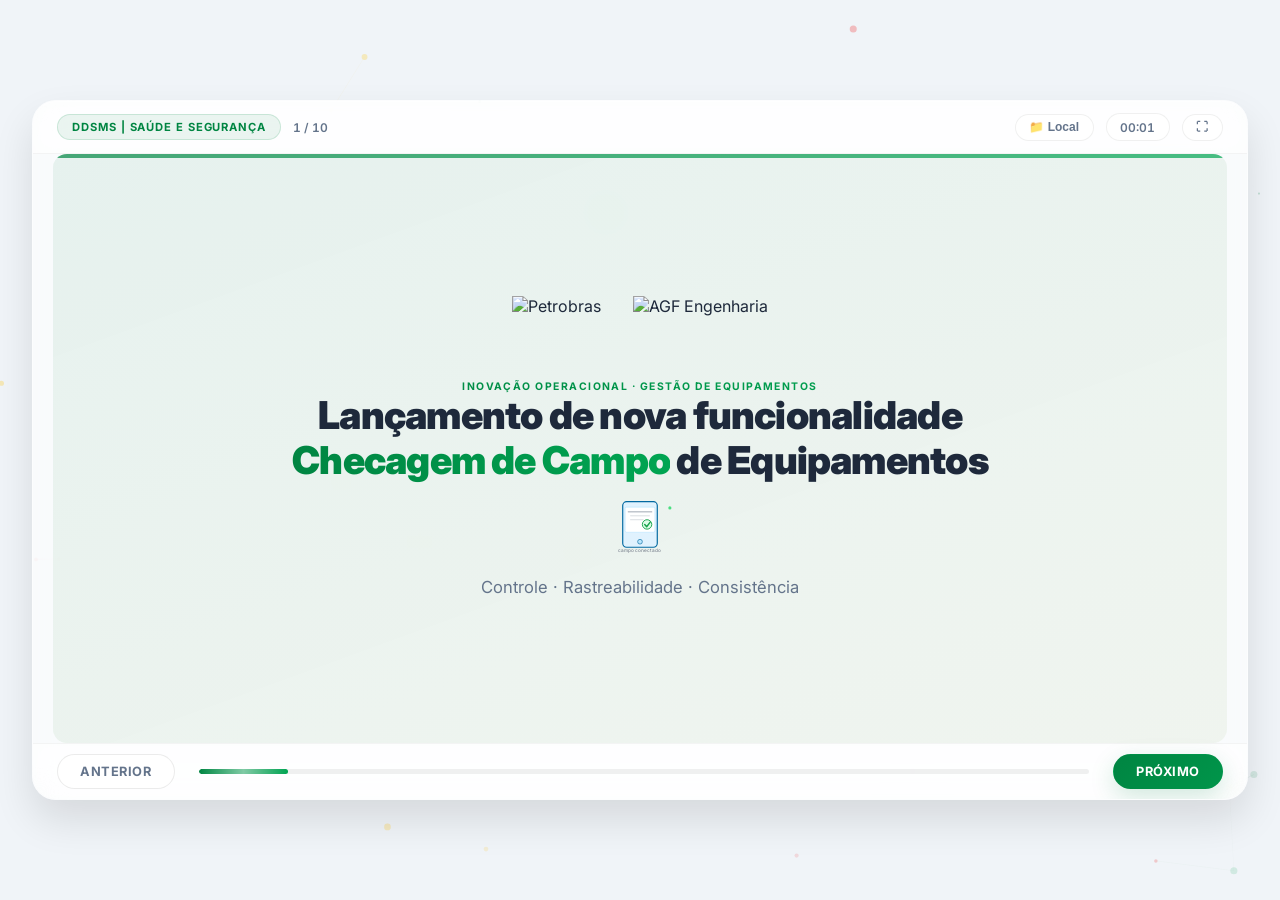
==== new.html @ bec5b4cb "Refactor code structure for improved readability and maintainability" ====
<!DOCTYPE html>
<html lang="pt-BR">
<head>
    <meta charset="UTF-8">
    <meta name="viewport" content="width=device-width, initial-scale=1.0">
    <title>Checagem de Campo de Equipamentos | DDSMS</title>
    <meta name="description" content="DDSMS sobre fadiga ocupacional: reconheça os sinais, compreenda os impactos e saiba como prevenir.">
    <meta name="author" content="Petrobras | AGF Engenharia">
    <link rel="preconnect" href="https://fonts.googleapis.com">
    <link rel="preconnect" href="https://fonts.gstatic.com" crossorigin>
    <link href="https://fonts.googleapis.com/css2?family=Inter:wght@400;500;600;700;900&display=swap" rel="stylesheet">
    <link rel="stylesheet" href="style.css">
    <script src="https://cdn.tailwindcss.com"></script>
    <!-- SVG animation classes now in style.css (.svga-*, .slide-illust, .illust-svg) -->
</head>
<body>
    <div id="loading-screen">
        <div class="loader-spinner"></div>
        <div class="loader-text">Carregando apresentação...</div>
    </div>
    <canvas id="particles-canvas"></canvas>
    <main id="presentationCard">
        <div class="presentation-header">
            <div class="header-left">
                <div class="brand-pill">DDSMS | Saúde e Segurança</div>
                <div id="slideIndicator" class="slide-indicator" aria-live="polite">1 / 10</div>
            </div>
            <div class="header-right">
                <button id="presentationsBtn" class="hud-chip" title="Apresentações">
                    &#128193; <span id="current-ppt-name" style="max-width:140px;overflow:hidden;text-overflow:ellipsis;white-space:nowrap;">Local</span>
                </button>
                <div id="timer" class="hud-chip" aria-label="Timer">00:00</div>
                <button id="fullscreenBtn" class="hud-chip" aria-label="Tela cheia">
                    <span id="fs-enter-icon">&#x26F6;</span>
                    <span id="fs-exit-icon" class="hidden">&#x1F5D7;</span>
                </button>
            </div>
        </div>

        <div class="slides-container">

<!-- ══════════════════════════════════════════
     SLIDE 1 — CAPA
     ══════════════════════════════════════════ -->
<!-- SLIDE_BLOCK_START -->
<section id="slide-1" class="slide active gradient-bg text-center">
    <div class="slide-content">
        <div class="logos-container animated-item">
            <img src="https://upload.wikimedia.org/wikipedia/commons/5/51/Logo_petrobras.gif" alt="Petrobras">
            <img src="https://www.agfengenharia.com.br/wp-content/uploads/2018/09/group-20668-211507.png" alt="AGF Engenharia">
        </div>
        <div class="animated-item delay-1 section-kicker mb-4">Inova&ccedil;&atilde;o Operacional &middot; Gest&atilde;o de Equipamentos</div>
        <h1 class="animated-item delay-2 section-title">
            <span class="title-line">Lan&ccedil;amento de nova funcionalidade</span>
            <span class="title-line"><span class="title-accent">Checagem de Campo</span> de Equipamentos</span>
        </h1>
        <div class="slide-illust">
            <svg viewBox="0 0 140 70" class="illust-svg" aria-hidden="true">
                <rect class="eqa-float" x="48" y="4" width="44" height="58" rx="5" fill="#e0f2fe" stroke="#0369a1" stroke-width="1.5"/>
                <rect x="51" y="11" width="38" height="32" rx="2" fill="#fff" stroke="#bae6fd" stroke-width=".8"/>
                <line x1="55" y1="17" x2="85" y2="17" stroke="#9ca3af" stroke-width="1.2" stroke-linecap="round"/>
                <line x1="58" y1="22" x2="82" y2="22" stroke="#d1d5db" stroke-width="1" stroke-linecap="round"/>
                <line x1="58" y1="27" x2="74" y2="27" stroke="#d1d5db" stroke-width="1" stroke-linecap="round"/>
                <circle class="eqa-pulse" cx="79" cy="33" r="6" fill="#dcfce7" stroke="#16a34a" stroke-width="1.2"/>
                <polyline class="eqa-check" points="76,33 78.5,36 83,30" fill="none" stroke="#16a34a" stroke-width="1.8" stroke-linecap="round" stroke-linejoin="round"/>
                <circle cx="70" cy="55" r="3" fill="#bae6fd" stroke="#0369a1" stroke-width=".8"/>
                <circle class="svga-blink" cx="108" cy="12" r="2" fill="#4ade80"/>
                <text x="70" y="68" font-size="6" fill="#6b7280" text-anchor="middle">campo conectado</text>
            </svg>
        </div>
        <p class="animated-item delay-3 mt-4 section-lead">Controle &middot; Rastreabilidade &middot; Consist&ecirc;ncia</p>
    </div>
</section>

<section id="slide-2" class="slide subtle-bg">
    <div class="m-auto w-full max-w-4xl">
        <div class="animated-item section-kicker mb-2">Contexto</div>
        <h2 class="animated-item section-title text-gray-800 mb-6">Por que precisamos desta solu&ccedil;&atilde;o?</h2>
        <div class="grid md:grid-cols-2 gap-5">
            <div class="animated-item delay-1 card card--warning hover-lift flex gap-3 items-start">
                <div class="icon-pill icon-pill--yellow flex-shrink-0">
                    <svg class="icon-img sm" viewBox="0 0 24 24" fill="none" stroke="#92400e" stroke-width="2">
                        <path d="M9 12h6M9 16h6M7 4h10a2 2 0 0 1 2 2v14a2 2 0 0 1-2 2H7a2 2 0 0 1-2-2V6a2 2 0 0 1 2-2z"/>
                    </svg>
                </div>
                <div>
                    <div class="card-title">Registros inconsistentes</div>
                    <p class="text-sm text-gray-600">Checklists em papel com preenchimento vari&aacute;vel entre equipes</p>
                </div>
            </div>
            <div class="animated-item delay-1 card card--warning hover-lift flex gap-3 items-start">
                <div class="icon-pill icon-pill--orange flex-shrink-0">
                    <svg class="icon-img sm" viewBox="0 0 24 24" fill="none" stroke="#c2410c" stroke-width="2">
                        <path d="M12 22s8-4 8-10V5l-8-3-8 3v7c0 6 8 10 8 10z"/>
                    </svg>
                </div>
                <div>
                    <div class="card-title">Aus&ecirc;ncia de evid&ecirc;ncias</div>
                    <p class="text-sm text-gray-600">Sem registro fotogr&aacute;fico ou anexos validando as checagens realizadas</p>
                </div>
            </div>
            <div class="animated-item delay-2 card card--warning hover-lift flex gap-3 items-start">
                <div class="icon-pill icon-pill--purple flex-shrink-0">
                    <svg class="icon-img sm" viewBox="0 0 24 24" fill="none" stroke="#6d28d9" stroke-width="2">
                        <rect x="3" y="4" width="18" height="18" rx="2"/>
                        <path d="M16 2v4M8 2v4M3 10h18M8 14h.01M12 14h.01M16 14h.01"/>
                    </svg>
                </div>
                <div>
                    <div class="card-title">Dif&iacute;cil acompanhamento</div>
                    <p class="text-sm text-gray-600">Sem visibilidade em tempo real do status das checagens por equipe</p>
                </div>
            </div>
            <div class="animated-item delay-2 card card--warning hover-lift flex gap-3 items-start">
                <div class="icon-pill icon-pill--blue flex-shrink-0">
                    <svg class="icon-img sm" viewBox="0 0 24 24" fill="none" stroke="#1d4ed8" stroke-width="2">
                        <path d="M21 21l-6-6m2-5a7 7 0 1 1-14 0 7 7 0 0 1 14 0z"/>
                    </svg>
                </div>
                <div>
                    <div class="card-title">Rastreabilidade limitada</div>
                    <p class="text-sm text-gray-600">Dificuldade de auditoria e consulta hist&oacute;rica dos registros de campo</p>
                </div>
            </div>
        </div>
        <div class="animated-item delay-3 mt-5 card card--soft text-center">
            <p class="text-base font-semibold text-gray-700">A solu&ccedil;&atilde;o de Checagem de Campo resolve cada um desses pontos de forma integrada.</p>
        </div>
    </div>
</section>

<section id="slide-3" class="slide subtle-bg text-center">
    <div class="m-auto w-full max-w-4xl">
        <div class="animated-item section-kicker mb-2">Objetivo</div>
        <h2 class="animated-item section-title text-gray-800 mb-8">Os tr&ecirc;s pilares da solu&ccedil;&atilde;o</h2>
        <div class="grid md:grid-cols-3 gap-6">
            <div class="animated-item eqa-fadeup delay-1 card hover-lift" style="border-top:3px solid #008542;text-align:center;">
                <div style="width:54px;height:54px;background:#dcfce7;border-radius:14px;display:flex;align-items:center;justify-content:center;margin:0 auto 1rem;">
                    <svg viewBox="0 0 24 24" width="26" height="26" fill="none" stroke="#16a34a" stroke-width="2">
                        <path d="M9 12l2 2 4-4M7 4h10a2 2 0 0 1 2 2v14a2 2 0 0 1-2 2H7a2 2 0 0 1-2-2V6a2 2 0 0 1 2-2z"/>
                    </svg>
                </div>
                <div class="text-2xl font-black text-emerald-700 mb-1">Padronizar</div>
                <p class="text-sm text-gray-600">Formul&aacute;rios &uacute;nicos aplicados a todas as equipes de campo</p>
            </div>
            <div class="animated-item eqa-fadeup2 delay-2 card hover-lift" style="border-top:3px solid #0369a1;text-align:center;">
                <div style="width:54px;height:54px;background:#e0f2fe;border-radius:14px;display:flex;align-items:center;justify-content:center;margin:0 auto 1rem;">
                    <svg viewBox="0 0 24 24" width="26" height="26" fill="none" stroke="#0369a1" stroke-width="2">
                        <path d="M15 2H6a2 2 0 0 0-2 2v16a2 2 0 0 0 2 2h12a2 2 0 0 0 2-2V7zM14 2v5h5M12 12v4M10 14h4"/>
                    </svg>
                </div>
                <div class="text-2xl font-black text-blue-700 mb-1">Registrar</div>
                <p class="text-sm text-gray-600">Dados, fotos e evid&ecirc;ncias centralizados e audit&aacute;veis</p>
            </div>
            <div class="animated-item eqa-fadeup3 delay-3 card hover-lift" style="border-top:3px solid #7c3aed;text-align:center;">
                <div style="width:54px;height:54px;background:#ede9fe;border-radius:14px;display:flex;align-items:center;justify-content:center;margin:0 auto 1rem;">
                    <svg viewBox="0 0 24 24" width="26" height="26" fill="none" stroke="#7c3aed" stroke-width="2">
                        <path d="M3 3v18h18M7 16l4-4 4 4 4-5"/>
                    </svg>
                </div>
                <div class="text-2xl font-black text-purple-700 mb-1">Acompanhar</div>
                <p class="text-sm text-gray-600">Monitoramento em tempo real do progresso e status das inspe&ccedil;&otilde;es</p>
            </div>
        </div>
    </div>
</section>

<section id="slide-4" class="slide subtle-bg">
    <div class="m-auto w-full max-w-5xl">
        <div class="animated-item section-kicker mb-2">Benef&iacute;cios</div>
        <h2 class="animated-item section-title text-gray-800 mb-6">O que a solu&ccedil;&atilde;o entrega</h2>
        <div class="grid grid-cols-2 md:grid-cols-3 gap-4">
            <div class="animated-item eqa-fadeup delay-1 card card--success hover-lift text-center">
                <div class="icon-pill icon-pill--emerald mx-auto mb-2">
                    <svg class="icon-img sm" viewBox="0 0 24 24" fill="none" stroke="#065f46" stroke-width="2"><path d="M13 2L3 14h9l-1 8 10-12h-9l1-8z"/></svg>
                </div>
                <div class="card-title">Agilidade</div>
                <p class="text-xs text-gray-600">Preenchimento r&aacute;pido e intuitivo diretamente no PDA em campo</p>
            </div>
            <div class="animated-item eqa-fadeup2 delay-1 card card--success hover-lift text-center">
                <div class="icon-pill icon-pill--blue mx-auto mb-2">
                    <svg class="icon-img sm" viewBox="0 0 24 24" fill="none" stroke="#1e40af" stroke-width="2"><path d="M10 13a5 5 0 0 0 7.54.54l3-3a5 5 0 0 0-7.07-7.07l-1.72 1.71M14 11a5 5 0 0 0-7.54-.54l-3 3a5 5 0 0 0 7.07 7.07l1.71-1.71"/></svg>
                </div>
                <div class="card-title">Rastreabilidade</div>
                <p class="text-xs text-gray-600">Hist&oacute;rico completo e consulta&aacute;vel de cada checagem realizada</p>
            </div>
            <div class="animated-item eqa-fadeup3 delay-2 card card--success hover-lift text-center">
                <div class="icon-pill icon-pill--teal mx-auto mb-2">
                    <svg class="icon-img sm" viewBox="0 0 24 24" fill="none" stroke="#0f766e" stroke-width="2"><path d="M12 22s8-4 8-10V5l-8-3-8 3v7c0 6 8 10 8 10z"/><polyline points="9 12 11 14 15 10"/></svg>
                </div>
                <div class="card-title">Confiabilidade</div>
                <p class="text-xs text-gray-600">Dados validados e &iacute;ntegros, sem margem para registros informais</p>
            </div>
            <div class="animated-item eqa-fadeup4 delay-2 card card--success hover-lift text-center">
                <div class="icon-pill icon-pill--purple mx-auto mb-2">
                    <svg class="icon-img sm" viewBox="0 0 24 24" fill="none" stroke="#6d28d9" stroke-width="2"><ellipse cx="12" cy="5" rx="9" ry="3"/><path d="M21 12c0 1.66-4 3-9 3s-9-1.34-9-3M3 5v14c0 1.66 4 3 9 3s9-1.34 9-3V5"/></svg>
                </div>
                <div class="card-title">Centraliza&ccedil;&atilde;o</div>
                <p class="text-xs text-gray-600">Todos os dados em uma plataforma &uacute;nica, acess&iacute;vel a qualquer momento</p>
            </div>
            <div class="animated-item eqa-fadeup5 delay-3 card card--success hover-lift text-center">
                <div class="icon-pill icon-pill--yellow mx-auto mb-2">
                    <svg class="icon-img sm" viewBox="0 0 24 24" fill="none" stroke="#92400e" stroke-width="2"><path d="M9 11l3 3L22 4M21 12v7a2 2 0 0 1-2 2H5a2 2 0 0 1-2-2V5a2 2 0 0 1 2-2h11"/></svg>
                </div>
                <div class="card-title">Apoio &agrave; auditoria</div>
                <p class="text-xs text-gray-600">Evid&ecirc;ncias fotogr&aacute;ficas e registros prontos para qualquer auditoria</p>
            </div>
            <div class="animated-item eqa-fadeup6 delay-3 card card--success hover-lift text-center">
                <div class="icon-pill icon-pill--orange mx-auto mb-2">
                    <svg class="icon-img sm" viewBox="0 0 24 24" fill="none" stroke="#c2410c" stroke-width="2"><path d="M3 3v18h18M7 14l4-4 4 4 4-8"/></svg>
                </div>
                <div class="card-title">Acompanhamento</div>
                <p class="text-xs text-gray-600">Visibilidade operacional em tempo real sobre o status das equipes</p>
            </div>
        </div>
    </div>
</section>

<section id="slide-5" class="slide subtle-bg">
    <div class="m-auto w-full max-w-4xl">
        <div class="animated-item section-kicker mb-2">Capacidades</div>
        <h2 class="animated-item section-title text-gray-800 mb-7">O que a solu&ccedil;&atilde;o oferece</h2>
        <div class="space-y-3">
            <div class="animated-item eqa-slide-r delay-1 card card--soft flex items-center gap-4 p-4">
                <div class="icon-pill icon-pill--blue flex-shrink-0">
                    <svg class="icon-img sm" viewBox="0 0 24 24" fill="none" stroke="#1e40af" stroke-width="2"><rect x="5" y="2" width="14" height="20" rx="2"/><path d="M12 18h.01M9 7h6M9 11h4"/></svg>
                </div>
                <div><div class="card-title">Checagem via PDA</div><p class="text-sm text-gray-600">Formul&aacute;rios digitais acessados diretamente no dispositivo de campo, sem papel</p></div>
                <div class="ml-auto"><span class="eqa-glow" style="display:inline-block;padding:.25rem .75rem;background:#dcfce7;color:#065f46;border-radius:999px;font-size:.7rem;font-weight:700;">DIGITAL</span></div>
            </div>
            <div class="animated-item eqa-slide-r2 delay-2 card card--soft flex items-center gap-4 p-4">
                <div class="icon-pill icon-pill--emerald flex-shrink-0">
                    <svg class="icon-img sm" viewBox="0 0 24 24" fill="none" stroke="#065f46" stroke-width="2"><rect x="3" y="3" width="18" height="18" rx="2"/><path d="M9 12l2 2 4-4"/></svg>
                </div>
                <div><div class="card-title">Preenchimento em campo</div><p class="text-sm text-gray-600">Checklists estruturados e padronizados para cada tipo de equipamento</p></div>
                <div class="ml-auto"><span style="display:inline-block;padding:.25rem .75rem;background:#e0f2fe;color:#0369a1;border-radius:999px;font-size:.7rem;font-weight:700;">PADRAO</span></div>
            </div>
            <div class="animated-item eqa-slide-r3 delay-2 card card--soft flex items-center gap-4 p-4">
                <div class="icon-pill icon-pill--yellow flex-shrink-0">
                    <svg class="icon-img sm" viewBox="0 0 24 24" fill="none" stroke="#92400e" stroke-width="2"><path d="M23 19a2 2 0 0 1-2 2H3a2 2 0 0 1-2-2V8a2 2 0 0 1 2-2h4l2-3h6l2 3h4a2 2 0 0 1 2 2z"/><circle cx="12" cy="13" r="4"/></svg>
                </div>
                <div><div class="card-title">Registro fotogr&aacute;fico</div><p class="text-sm text-gray-600">Captura de fotos como evid&ecirc;ncia direta no momento da inspe&ccedil;&atilde;o</p></div>
                <div class="ml-auto"><span style="display:inline-block;padding:.25rem .75rem;background:#fef3c7;color:#92400e;border-radius:999px;font-size:.7rem;font-weight:700;">EVIDENCIA</span></div>
            </div>
            <div class="animated-item eqa-slide-r4 delay-3 card card--soft flex items-center gap-4 p-4">
                <div class="icon-pill icon-pill--purple flex-shrink-0">
                    <svg class="icon-img sm" viewBox="0 0 24 24" fill="none" stroke="#6d28d9" stroke-width="2"><path d="M14 2H6a2 2 0 0 0-2 2v16a2 2 0 0 0 2 2h12a2 2 0 0 0 2-2V8zM14 2v6h6M12 12v4M10 14h4"/></svg>
                </div>
                <div><div class="card-title">Anexos e documentos</div><p class="text-sm text-gray-600">Possibilidade de vincular arquivos, laudos e documentos ao registro</p></div>
                <div class="ml-auto"><span style="display:inline-block;padding:.25rem .75rem;background:#ede9fe;color:#6d28d9;border-radius:999px;font-size:.7rem;font-weight:700;">ANEXO</span></div>
            </div>
            <div class="animated-item eqa-slide-r5 delay-3 card card--soft flex items-center gap-4 p-4">
                <div class="icon-pill icon-pill--teal flex-shrink-0">
                    <svg class="icon-img sm" viewBox="0 0 24 24" fill="none" stroke="#0f766e" stroke-width="2"><path d="M21 21l-6-6m2-5a7 7 0 1 1-14 0 7 7 0 0 1 14 0z"/></svg>
                </div>
                <div><div class="card-title">Consulta posterior</div><p class="text-sm text-gray-600">Acesso ao hist&oacute;rico completo de checagens a qualquer momento, por qualquer respons&aacute;vel</p></div>
                <div class="ml-auto"><span style="display:inline-block;padding:.25rem .75rem;background:#ccfbf1;color:#0f766e;border-radius:999px;font-size:.7rem;font-weight:700;">HISTORICO</span></div>
            </div>
        </div>
    </div>
</section>

<section id="slide-6" class="slide text-center">
    <div class="m-auto w-full max-w-5xl">
        <div class="animated-item section-kicker mb-2">Como funciona</div>
        <h2 class="animated-item section-title text-gray-800 mb-6">Fluxo operacional da checagem</h2>
        <div class="animated-item delay-1 grid grid-cols-6 gap-2 items-start" style="position:relative;">
            <div style="position:absolute;top:26px;left:10%;width:80%;height:2px;background:linear-gradient(90deg,#008542,#00A552,#0369a1,#7c3aed,#0f766e,#065f46);border-radius:2px;z-index:0;"></div>
            <div class="eqa-fadeup delay-1 flex flex-col items-center" style="z-index:1;">
                <div style="width:52px;height:52px;background:#dcfce7;border:2px solid #008542;border-radius:50%;display:flex;align-items:center;justify-content:center;margin-bottom:.5rem;">
                    <svg viewBox="0 0 24 24" width="22" height="22" fill="none" stroke="#008542" stroke-width="2"><rect x="5" y="2" width="14" height="20" rx="2"/><path d="M12 18h.01"/></svg>
                </div>
                <div class="text-xs font-bold text-gray-700">Acessar</div>
                <div class="text-xs text-gray-500 mt-1">PDA / sistema</div>
            </div>
            <div class="eqa-fadeup2 delay-1 flex flex-col items-center" style="z-index:1;">
                <div style="width:52px;height:52px;background:#e0f2fe;border:2px solid #0369a1;border-radius:50%;display:flex;align-items:center;justify-content:center;margin-bottom:.5rem;">
                    <svg viewBox="0 0 24 24" width="22" height="22" fill="none" stroke="#0369a1" stroke-width="2"><path d="M4 6h16M4 10h16M4 14h8"/></svg>
                </div>
                <div class="text-xs font-bold text-gray-700">Selecionar</div>
                <div class="text-xs text-gray-500 mt-1">equipamento</div>
            </div>
            <div class="eqa-fadeup3 delay-2 flex flex-col items-center" style="z-index:1;">
                <div style="width:52px;height:52px;background:#fef3c7;border:2px solid #f59e0b;border-radius:50%;display:flex;align-items:center;justify-content:center;margin-bottom:.5rem;">
                    <svg viewBox="0 0 24 24" width="22" height="22" fill="none" stroke="#d97706" stroke-width="2"><path d="M11 4H4a2 2 0 0 0-2 2v14a2 2 0 0 0 2 2h14a2 2 0 0 0 2-2v-7M18.5 2.5a2.121 2.121 0 0 1 3 3L12 15l-4 1 1-4 9.5-9.5z"/></svg>
                </div>
                <div class="text-xs font-bold text-gray-700">Preencher</div>
                <div class="text-xs text-gray-500 mt-1">checklist</div>
            </div>
            <div class="eqa-fadeup4 delay-2 flex flex-col items-center" style="z-index:1;">
                <div style="width:52px;height:52px;background:#fce7f3;border:2px solid #be185d;border-radius:50%;display:flex;align-items:center;justify-content:center;margin-bottom:.5rem;">
                    <svg viewBox="0 0 24 24" width="22" height="22" fill="none" stroke="#be185d" stroke-width="2"><path d="M23 19a2 2 0 0 1-2 2H3a2 2 0 0 1-2-2V8a2 2 0 0 1 2-2h4l2-3h6l2 3h4a2 2 0 0 1 2 2z"/><circle cx="12" cy="13" r="4"/></svg>
                </div>
                <div class="text-xs font-bold text-gray-700">Registrar</div>
                <div class="text-xs text-gray-500 mt-1">evid&ecirc;ncias</div>
            </div>
            <div class="eqa-fadeup5 delay-3 flex flex-col items-center" style="z-index:1;">
                <div style="width:52px;height:52px;background:#ede9fe;border:2px solid #7c3aed;border-radius:50%;display:flex;align-items:center;justify-content:center;margin-bottom:.5rem;">
                    <svg viewBox="0 0 24 24" width="22" height="22" fill="none" stroke="#7c3aed" stroke-width="2"><path d="M9 12l2 2 4-4M7 4h10a2 2 0 0 1 2 2v14a2 2 0 0 1-2 2H7a2 2 0 0 1-2-2V6a2 2 0 0 1 2-2z"/></svg>
                </div>
                <div class="text-xs font-bold text-gray-700">Concluir</div>
                <div class="text-xs text-gray-500 mt-1">e enviar</div>
            </div>
            <div class="eqa-fadeup6 delay-3 flex flex-col items-center" style="z-index:1;">
                <div style="width:52px;height:52px;background:#ccfbf1;border:2px solid #0f766e;border-radius:50%;display:flex;align-items:center;justify-content:center;margin-bottom:.5rem;">
                    <svg viewBox="0 0 24 24" width="22" height="22" fill="none" stroke="#0f766e" stroke-width="2"><path d="M21 21l-6-6m2-5a7 7 0 1 1-14 0 7 7 0 0 1 14 0z"/></svg>
                </div>
                <div class="text-xs font-bold text-gray-700">Consultar</div>
                <div class="text-xs text-gray-500 mt-1">hist&oacute;rico</div>
            </div>
        </div>
        <div class="animated-item delay-2 mt-8 card card--soft text-center">
            <p class="text-base font-semibold text-gray-700">Processo simples, guiado e rastreável — do campo ao sistema em poucos passos.</p>
        </div>
    </div>
</section>

<section id="slide-7" class="slide gradient-bg text-center">
    <div class="m-auto w-full max-w-3xl flex flex-col items-center">
        <div class="animated-item section-kicker mb-3">Ao vivo</div>
        <h2 class="animated-item section-title mb-6">Demonstra&ccedil;&atilde;o pr&aacute;tica</h2>
        <div class="animated-item delay-1" style="width:200px;height:130px;margin:0 auto;">
            <svg viewBox="0 0 200 130" style="width:100%;height:100%;" aria-hidden="true">
                <rect class="eqa-float" x="30" y="5" width="140" height="95" rx="8" fill="#1e3a5f" stroke="#60a5fa" stroke-width="1.5"/>
                <rect x="36" y="12" width="128" height="72" rx="3" fill="#0c1f35"/>
                <rect x="40" y="16" width="120" height="8" rx="2" fill="#1d4ed8" opacity=".7"/>
                <text x="100" y="22" text-anchor="middle" font-size="4.5" fill="#93c5fd" font-weight="700">CHECAGEM DE EQUIPAMENTO #2847</text>
                <rect x="40" y="27" width="50" height="6" rx="1.5" fill="#374151"/>
                <text x="65" y="32" text-anchor="middle" font-size="4" fill="#9ca3af">Bomba Centrifuga B-04</text>
                <rect x="40" y="36" width="8" height="5" rx="1" fill="#16a34a"/>
                <text x="44" y="40.5" text-anchor="middle" font-size="4" fill="white" font-weight="700">ok</text>
                <text x="53" y="40.5" font-size="3.8" fill="#d1fae5">Verificacao visual</text>
                <rect x="40" y="43" width="8" height="5" rx="1" fill="#16a34a"/>
                <text x="44" y="47.5" text-anchor="middle" font-size="4" fill="white" font-weight="700">ok</text>
                <text x="53" y="47.5" font-size="3.8" fill="#d1fae5">Nivel de oleo</text>
                <rect x="40" y="50" width="8" height="5" rx="1" fill="#374151" stroke="#60a5fa" stroke-width=".5"/>
                <text x="53" y="54.5" font-size="3.8" fill="#9ca3af">Temperatura de operacao</text>
                <rect class="eqa-pulse" x="130" y="56" width="24" height="18" rx="4" fill="#1d4ed8" opacity=".8"/>
                <text x="142" y="68" text-anchor="middle" font-size="8">+foto</text>
                <rect x="40" y="75" width="120" height="4" rx="2" fill="#1f2937"/>
                <rect x="40" y="75" width="80" height="4" rx="2" fill="#16a34a"/>
                <text x="100" y="83" text-anchor="middle" font-size="4" fill="#6b7280">Progresso: 67%</text>
                <circle cx="100" cy="107" r="5" fill="#1e3a5f" stroke="#60a5fa" stroke-width="1.2"/>
            </svg>
        </div>
        <div class="animated-item delay-2 mt-5 bg-white/25 p-5 rounded-2xl backdrop-blur-sm max-w-xl text-center">
            <p class="text-lg font-semibold text-white mb-1">Veja como a opera&ccedil;&atilde;o acontece na pr&aacute;tica</p>
            <p class="text-sm text-white/80">Fluxo completo de checagem, registro fotogr&aacute;fico e conclus&atilde;o</p>
        </div>
    </div>
</section>

<section id="slide-8" class="slide subtle-bg">
    <div class="m-auto w-full max-w-4xl">
        <div class="animated-item section-kicker mb-2">Orienta&ccedil;&otilde;es</div>
        <h2 class="animated-item section-title text-gray-800 mb-7">Boas pr&aacute;ticas de uso</h2>
        <div class="grid md:grid-cols-2 gap-5">
            <div class="animated-item delay-1 card card--success hover-lift flex gap-4 items-start p-5">
                <div style="width:44px;height:44px;background:#dcfce7;border-radius:12px;display:flex;align-items:center;justify-content:center;flex-shrink:0;">
                    <svg viewBox="0 0 24 24" width="22" height="22" fill="none" stroke="#16a34a" stroke-width="2"><path d="M9 12l2 2 4-4"/><path d="M21 12a9 9 0 1 1-18 0 9 9 0 0 1 18 0z"/></svg>
                </div>
                <div>
                    <div class="card-title">Preenchimento correto</div>
                    <p class="text-sm text-gray-600">Responda todos os itens com aten&ccedil;&atilde;o. Campos em branco invalidam o registro e comprometem o hist&oacute;rico.</p>
                </div>
            </div>
            <div class="animated-item delay-1 card card--success hover-lift flex gap-4 items-start p-5">
                <div style="width:44px;height:44px;background:#fef3c7;border-radius:12px;display:flex;align-items:center;justify-content:center;flex-shrink:0;">
                    <svg viewBox="0 0 24 24" width="22" height="22" fill="none" stroke="#d97706" stroke-width="2"><path d="M23 19a2 2 0 0 1-2 2H3a2 2 0 0 1-2-2V8a2 2 0 0 1 2-2h4l2-3h6l2 3h4a2 2 0 0 1 2 2z"/><circle cx="12" cy="13" r="4"/></svg>
                </div>
                <div>
                    <div class="card-title">Qualidade das evid&ecirc;ncias</div>
                    <p class="text-sm text-gray-600">Fotos n&iacute;tidas, com boa ilumina&ccedil;&atilde;o e enquadramento que identifique claramente o equipamento.</p>
                </div>
            </div>
            <div class="animated-item delay-2 card card--success hover-lift flex gap-4 items-start p-5">
                <div style="width:44px;height:44px;background:#e0f2fe;border-radius:12px;display:flex;align-items:center;justify-content:center;flex-shrink:0;">
                    <svg viewBox="0 0 24 24" width="22" height="22" fill="none" stroke="#0369a1" stroke-width="2"><rect x="3" y="4" width="18" height="18" rx="2"/><path d="M16 2v4M8 2v4M3 10h18M8 14h.01M12 14h.01M16 14h.01"/></svg>
                </div>
                <div>
                    <div class="card-title">Padroniza&ccedil;&atilde;o</div>
                    <p class="text-sm text-gray-600">Utilize sempre o formul&aacute;rio correto para cada tipo de equipamento. N&atilde;o improvise ou adapte.</p>
                </div>
            </div>
            <div class="animated-item delay-2 card card--success hover-lift flex gap-4 items-start p-5">
                <div style="width:44px;height:44px;background:#ede9fe;border-radius:12px;display:flex;align-items:center;justify-content:center;flex-shrink:0;">
                    <svg viewBox="0 0 24 24" width="22" height="22" fill="none" stroke="#7c3aed" stroke-width="2"><path d="M15 2H6a2 2 0 0 0-2 2v16a2 2 0 0 0 2 2h12a2 2 0 0 0 2-2V7zM14 2v5h5M12 12v4M10 14h4"/></svg>
                </div>
                <div>
                    <div class="card-title">Registro completo</div>
                    <p class="text-sm text-gray-600">Sempre conclua e envie o registro ao final da inspe&ccedil;&atilde;o. Checklists incompletos n&atilde;o geram rastreabilidade.</p>
                </div>
            </div>
        </div>
    </div>
</section>

<section id="slide-9" class="slide subtle-bg">
    <div class="m-auto w-full max-w-5xl">
        <div class="animated-item section-kicker mb-2">Roadmap</div>
        <h2 class="animated-item section-title text-gray-800 mb-8">Pr&oacute;ximos passos</h2>
        <div class="animated-item delay-1" style="position:relative;padding-bottom:1rem;">
            <div style="position:absolute;top:28px;left:0;right:0;height:3px;background:linear-gradient(90deg,#008542 0%,#00A552 40%,#d1d5db 60%,#d1d5db 100%);border-radius:2px;"></div>
            <div class="grid grid-cols-5 gap-3">
                <div class="eqa-fadeup delay-1 flex flex-col items-center">
                    <div style="width:56px;height:56px;background:#008542;border-radius:50%;display:flex;align-items:center;justify-content:center;margin-bottom:.75rem;box-shadow:0 4px 12px rgba(0,133,66,.3);">
                        <svg viewBox="0 0 24 24" width="24" height="24" fill="none" stroke="white" stroke-width="2.2"><path d="M9 12l2 2 4-4M7 4h10a2 2 0 0 1 2 2v14a2 2 0 0 1-2 2H7a2 2 0 0 1-2-2V6a2 2 0 0 1 2-2z"/></svg>
                    </div>
                    <div class="text-xs font-bold text-emerald-800 text-center">In&iacute;cio da utiliza&ccedil;&atilde;o</div>
                    <div style="margin-top:.4rem;padding:.2rem .6rem;background:#dcfce7;color:#065f46;border-radius:999px;font-size:.65rem;font-weight:700;">AGORA</div>
                </div>
                <div class="eqa-fadeup2 delay-1 flex flex-col items-center">
                    <div style="width:56px;height:56px;background:#00A552;border-radius:50%;display:flex;align-items:center;justify-content:center;margin-bottom:.75rem;box-shadow:0 4px 12px rgba(0,165,82,.3);">
                        <svg viewBox="0 0 24 24" width="24" height="24" fill="none" stroke="white" stroke-width="2.2"><path d="M3 3v18h18M7 14l4-4 4 4 4-8"/></svg>
                    </div>
                    <div class="text-xs font-bold text-emerald-800 text-center">Acompanhamento inicial</div>
                    <div style="margin-top:.4rem;padding:.2rem .6rem;background:#dcfce7;color:#065f46;border-radius:999px;font-size:.65rem;font-weight:700;">SEM. 1-2</div>
                </div>
                <div class="eqa-fadeup3 delay-2 flex flex-col items-center">
                    <div style="width:56px;height:56px;background:#e5e7eb;border:2px solid #d1d5db;border-radius:50%;display:flex;align-items:center;justify-content:center;margin-bottom:.75rem;">
                        <svg viewBox="0 0 24 24" width="24" height="24" fill="none" stroke="#6b7280" stroke-width="2.2"><path d="M21 15a2 2 0 0 1-2 2H7l-4 4V5a2 2 0 0 1 2-2h14a2 2 0 0 1 2 2z"/></svg>
                    </div>
                    <div class="text-xs font-bold text-gray-600 text-center">Canal para d&uacute;vidas</div>
                    <div style="margin-top:.4rem;padding:.2rem .6rem;background:#f3f4f6;color:#6b7280;border-radius:999px;font-size:.65rem;font-weight:700;">CONTINUO</div>
                </div>
                <div class="eqa-fadeup4 delay-2 flex flex-col items-center">
                    <div style="width:56px;height:56px;background:#e5e7eb;border:2px solid #d1d5db;border-radius:50%;display:flex;align-items:center;justify-content:center;margin-bottom:.75rem;">
                        <svg viewBox="0 0 24 24" width="24" height="24" fill="none" stroke="#6b7280" stroke-width="2.2"><path d="M11 4H4a2 2 0 0 0-2 2v14a2 2 0 0 0 2 2h14a2 2 0 0 0 2-2v-7M18.5 2.5a2.121 2.121 0 0 1 3 3L12 15l-4 1 1-4 9.5-9.5z"/></svg>
                    </div>
                    <div class="text-xs font-bold text-gray-600 text-center">Coleta de melhorias</div>
                    <div style="margin-top:.4rem;padding:.2rem .6rem;background:#f3f4f6;color:#6b7280;border-radius:999px;font-size:.65rem;font-weight:700;">MES 1</div>
                </div>
                <div class="eqa-fadeup5 delay-3 flex flex-col items-center">
                    <div style="width:56px;height:56px;background:#e5e7eb;border:2px solid #d1d5db;border-radius:50%;display:flex;align-items:center;justify-content:center;margin-bottom:.75rem;">
                        <svg viewBox="0 0 24 24" width="24" height="24" fill="none" stroke="#6b7280" stroke-width="2.2"><path d="M17 21v-2a4 4 0 0 0-4-4H5a4 4 0 0 0-4 4v2"/><circle cx="9" cy="7" r="4"/><path d="M23 21v-2a4 4 0 0 0-3-3.87M16 3.13a4 4 0 0 1 0 7.75"/></svg>
                    </div>
                    <div class="text-xs font-bold text-gray-600 text-center">Apoio &agrave; ado&ccedil;&atilde;o plena</div>
                    <div style="margin-top:.4rem;padding:.2rem .6rem;background:#f3f4f6;color:#6b7280;border-radius:999px;font-size:.65rem;font-weight:700;">MES 1-2</div>
                </div>
            </div>
        </div>
        <div class="animated-item delay-3 mt-6 card card--soft text-center">
            <p class="text-base font-semibold text-gray-700">Contamos com o engajamento de todos para uma ado&ccedil;&atilde;o bem-sucedida desde o primeiro dia.</p>
        </div>
    </div>
</section>

<section id="slide-10" class="slide low-opacity-gradient-bg text-center">
    <div class="m-auto flex flex-col items-center text-gray-800 w-full max-w-3xl">
        <div class="slide-illust" style="width:160px;height:80px;margin-bottom:.5rem;">
            <svg viewBox="0 0 160 80" style="width:100%;height:100%;" aria-hidden="true">
                <circle class="eqa-pulse" cx="80" cy="40" r="14" fill="#dcfce7" stroke="#008542" stroke-width="2"/>
                <text x="80" y="44" text-anchor="middle" font-size="7" fill="#065f46" font-weight="700">OK</text>
                <circle class="svga-blink" cx="28" cy="18" r="8" fill="#e0f2fe" stroke="#0369a1" stroke-width="1.5"/>
                <circle class="svga-blink" cx="132" cy="18" r="8" fill="#fef3c7" stroke="#f59e0b" stroke-width="1.5" style="animation-delay:.5s"/>
                <circle class="svga-blink" cx="20" cy="58" r="8" fill="#ede9fe" stroke="#7c3aed" stroke-width="1.5" style="animation-delay:1s"/>
                <circle class="svga-blink" cx="140" cy="58" r="8" fill="#ccfbf1" stroke="#0f766e" stroke-width="1.5" style="animation-delay:1.5s"/>
                <line x1="68" y1="32" x2="35" y2="23" stroke="#008542" stroke-width="1" stroke-dasharray="3 2" opacity=".6"/>
                <line x1="92" y1="32" x2="125" y2="23" stroke="#008542" stroke-width="1" stroke-dasharray="3 2" opacity=".6"/>
                <line x1="68" y1="50" x2="27" y2="55" stroke="#008542" stroke-width="1" stroke-dasharray="3 2" opacity=".6"/>
                <line x1="92" y1="50" x2="133" y2="55" stroke="#008542" stroke-width="1" stroke-dasharray="3 2" opacity=".6"/>
            </svg>
        </div>
        <div class="animated-item mb-5 flex items-center justify-center space-x-8">
            <img src="https://upload.wikimedia.org/wikipedia/commons/5/51/Logo_petrobras.gif" alt="Petrobras" class="h-14">
            <img src="https://www.agfengenharia.com.br/wp-content/uploads/2018/09/group-20668-211507.png" alt="AGF Engenharia" class="h-14">
        </div>
        <h1 class="animated-item delay-1 text-3xl md:text-5xl font-black leading-tight text-gray-800">Mais controle. Mais consist&ecirc;ncia.</h1>
        <h2 class="animated-item delay-2 text-3xl md:text-4xl font-black text-emerald-700 mt-1">Mais confiabilidade.</h2>
        <div class="animated-item delay-2 mt-6 bg-white/55 p-7 rounded-2xl backdrop-blur-sm max-w-2xl mx-auto text-center">
            <p class="font-semibold text-gray-700 text-lg mb-3">A Checagem de Campo &eacute; mais um passo na evolu&ccedil;&atilde;o dos nossos processos.<br>Cada registro feito com qualidade fortalece toda a opera&ccedil;&atilde;o.</p>
            <p class="text-sm text-gray-500 mb-4">Inova&ccedil;&atilde;o a servi&ccedil;o da seguran&ccedil;a e da efici&ecirc;ncia operacional.</p>
            <p class="text-3xl font-black text-gray-800">D&uacute;vidas?</p>
        </div>
    </div>
</section>

        </div><!-- /slides-container -->

        <nav class="navigation-bar glass">
            <button id="prevBtn" class="nav-button" aria-label="Slide anterior">Anterior</button>
            <div class="progress-container">
                <div class="progress-track">
                    <div id="progressBar" class="progress-fill" style="width:0%"></div>
                </div>
            </div>
            <button id="nextBtn" class="nav-button primary" aria-label="Próximo slide">Próximo</button>
        </nav>
    </main>

    <!-- Modais Firebase (reutilizados do sistema principal) -->
    <div id="modal-presentations" class="ppt-modal hidden" role="dialog" aria-modal="true">
        <div class="ppt-modal-backdrop"></div>
        <div class="ppt-modal-box">
            <div class="ppt-modal-header">
                <h2>&#128193; Apresentações</h2>
                <button id="modal-ppt-close" class="ppt-modal-close">&#x2715;</button>
            </div>
            <div id="admin-login-panel" class="ppt-section hidden">
                <p class="ppt-section-title">&#128274; Acesso Admin</p>
                <div class="ppt-form-row"><input type="email" id="admin-email" placeholder="E-mail" class="ppt-input"></div>
                <div class="ppt-form-row"><input type="password" id="admin-password" placeholder="Senha" class="ppt-input"></div>
                <div id="admin-login-error" class="ppt-error hidden"></div>
                <div class="ppt-form-actions">
                    <button id="btn-admin-login" class="ppt-btn ppt-btn--primary">Entrar</button>
                    <button id="btn-cancel-login" class="ppt-btn ppt-btn--ghost">Cancelar</button>
                </div>
            </div>
            <div class="ppt-actions-bar">
                <button id="btn-new-ppt" class="ppt-btn ppt-btn--success admin-only hidden">+ Nova</button>
                <button id="btn-save-current-ppt" class="ppt-btn ppt-btn--warning admin-only hidden" title="Salvar atual">&#128190; Salvar atual</button>
                <span class="ppt-spacer"></span>
                <span id="admin-user-label" class="ppt-user-label hidden"></span>
                <button id="btn-admin-access" class="ppt-btn ppt-btn--ghost">&#128274; Admin</button>
                <button id="btn-admin-logout" class="ppt-btn ppt-btn--ghost admin-only hidden">Sair</button>
            </div>
            <div id="ppt-list" class="ppt-list"><div class="ppt-loading">&#x23F3; Carregando...</div></div>
        </div>
    </div>

    <div id="modal-edit-ppt" class="ppt-modal hidden" role="dialog" aria-modal="true">
        <div class="ppt-modal-backdrop"></div>
        <div class="ppt-modal-box ppt-modal-box--wide">
            <div class="ppt-modal-header">
                <h2 id="edit-ppt-title-label">Nova Apresentação</h2>
                <button id="modal-edit-close" class="ppt-modal-close">&#x2715;</button>
            </div>
            <div class="ppt-edit-layout">
                <div class="ppt-meta-panel">
                    <p class="ppt-section-title">Informações</p>
                    <div class="ppt-form-row"><label class="ppt-label">Título *</label><input type="text" id="edit-ppt-title" class="ppt-input" placeholder="Título"></div>
                    <div class="ppt-form-row"><label class="ppt-label">Descrição</label><textarea id="edit-ppt-desc" class="ppt-input ppt-textarea" rows="2"></textarea></div>
                    <div class="ppt-form-row"><label class="ppt-label">Autor</label><input type="text" id="edit-ppt-author" class="ppt-input"></div>
                    <input type="hidden" id="edit-ppt-id">
                    <div id="edit-ppt-error" class="ppt-error hidden"></div>
                    <div class="ppt-form-actions"><button id="btn-save-ppt-meta" class="ppt-btn ppt-btn--primary">Salvar Informações</button></div>
                </div>
                <div class="ppt-slides-panel">
                    <div class="ppt-slides-header">
                        <p class="ppt-section-title">Slides</p>
                        <button id="btn-add-slide" class="ppt-btn ppt-btn--success">+ Slide</button>
                    </div>
                    <div id="slide-list-editor" class="ppt-slide-list"><div class="ppt-loading">Salve primeiro para adicionar slides.</div></div>
                </div>
            </div>
        </div>
    </div>

    <div id="modal-edit-slide" class="ppt-modal hidden" role="dialog" aria-modal="true">
        <div class="ppt-modal-backdrop"></div>
        <div class="ppt-modal-box ppt-modal-box--editor">
            <div class="ppt-modal-header" style="flex-shrink:0;">
                <h2 id="edit-slide-label">Novo Slide</h2>
                <button id="modal-slide-close" class="ppt-modal-close">&#x2715;</button>
            </div>
            <div class="slide-fields-row">
                <div class="ppt-form-row" style="flex:1;min-width:180px;"><label class="ppt-label">Título do Slide</label><input type="text" id="edit-slide-title" class="ppt-input"></div>
                <div class="ppt-form-row" style="min-width:220px;"><label class="ppt-label">Fundo / Layout</label>
                    <select id="edit-slide-classes" class="ppt-input">
                        <option value="">Padrão (branco)</option>
                        <option value="gradient-bg text-center">🟢 Gradiente verde (capa)</option>
                        <option value="subtle-bg text-center">⬜ Cinza suave + centralizado</option>
                        <option value="subtle-bg">⬜ Cinza suave</option>
                        <option value="text-center">Branco + centralizado</option>
                        <option value="low-opacity-gradient-bg">✨ Gradiente suave (fechamento)</option>
                    </select>
                </div>
            </div>
            <div class="slide-editor-split">
                <div class="slide-editor-left">
                    <div class="slide-editor-bar">
                        <span class="slide-editor-bar-title">&#9000;&#65039; HTML</span>
                        <div class="toolbar-snips">
                            <button class="toolbar-btn" data-snip="kicker">Kicker</button>
                            <button class="toolbar-btn" data-snip="title">H2</button>
                            <button class="toolbar-btn" data-snip="lead">Lead</button>
                            <div class="toolbar-sep"></div>
                            <button class="toolbar-btn" data-snip="card-success">✅ Card</button>
                            <button class="toolbar-btn" data-snip="card-danger">⚠️ Card</button>
                            <button class="toolbar-btn" data-snip="list">Lista</button>
                            <div class="toolbar-sep"></div>
                            <button class="toolbar-btn toolbar-btn--format" id="btn-format-html">&#10024; Formatar</button>
                            <button class="toolbar-btn toolbar-btn--accent" id="btn-slide-template">&#127912; Templates</button>
                        </div>
                    </div>
                    <textarea id="edit-slide-content" class="ppt-input ppt-code-editor ppt-code-editor--split" spellcheck="false"></textarea>
                </div>
                <div class="slide-editor-right">
                    <div class="slide-editor-bar">
                        <span class="slide-editor-bar-title">&#128065;&#65039; Preview</span>
                        <span class="preview-dot" id="preview-status">&#9679;</span>
                    </div>
                    <div class="slide-preview-wrap">
                        <iframe id="slide-preview-frame" sandbox="allow-scripts" title="Preview"></iframe>
                    </div>
                </div>
            </div>
            <input type="hidden" id="edit-slide-id">
            <input type="hidden" id="edit-slide-ppt-id">
            <div id="edit-slide-error" class="ppt-error hidden"></div>
            <div class="ppt-form-actions" style="flex-shrink:0;">
                <button id="btn-save-slide" class="ppt-btn ppt-btn--primary">Salvar Slide</button>
                <button id="btn-cancel-slide" class="ppt-btn ppt-btn--ghost">Cancelar</button>
            </div>
        </div>
    </div>

    <div id="modal-templates" class="ppt-modal hidden" role="dialog" aria-modal="true">
        <div class="ppt-modal-backdrop"></div>
        <div class="ppt-modal-box" style="max-width:860px;">
            <div class="ppt-modal-header">
                <h2>&#127912; Galeria de Templates</h2>
                <button id="modal-tpl-close" class="ppt-modal-close">&#x2715;</button>
            </div>
            <p style="font-size:.8rem;color:#6b7280;">Clique num template para inserir no editor.</p>
            <div id="template-gallery" class="tpl-gallery"></div>
        </div>
    </div>

    <div id="modal-save-current" class="ppt-modal hidden" role="dialog" aria-modal="true">
        <div class="ppt-modal-backdrop"></div>
        <div class="ppt-modal-box" style="max-width:440px;">
            <div class="ppt-modal-header">
                <h2>&#128190; Salvar Apresentação Atual</h2>
                <button id="modal-save-current-close" class="ppt-modal-close">&#x2715;</button>
            </div>
            <p style="font-size:.85rem;color:#374151;">Os <strong id="save-current-count">0</strong> slides abertos serão salvos no banco.</p>
            <div class="ppt-form-row" style="margin-top:.75rem;"><label class="ppt-label">Título *</label><input type="text" id="save-current-title" class="ppt-input" placeholder="Título da apresentação"></div>
            <div class="ppt-form-row"><label class="ppt-label">Descrição</label><input type="text" id="save-current-desc" class="ppt-input"></div>
            <div class="ppt-form-row"><label class="ppt-label">Autor</label><input type="text" id="save-current-author" class="ppt-input"></div>
            <div id="save-current-error" class="ppt-error hidden"></div>
            <div class="ppt-form-actions">
                <button id="btn-confirm-save-current" class="ppt-btn ppt-btn--primary">&#128190; Salvar no banco</button>
                <button id="btn-cancel-save-current" class="ppt-btn ppt-btn--ghost">Cancelar</button>
            </div>
        </div>
    </div>

    <div id="modal-export-progress" class="ppt-modal hidden" role="dialog" aria-modal="true" aria-live="polite">
        <div class="ppt-modal-backdrop"></div>
        <div class="ppt-modal-box" style="max-width:340px;text-align:center;gap:1.25rem;padding:2rem 1.75rem;">
            <h2 id="export-progress-title" style="font-size:1.15rem;font-weight:700;color:#111827;margin:0;">Gerando arquivo…</h2>
            <div class="export-spinner"></div>
            <p id="export-progress-msg" style="font-size:.875rem;color:#6b7280;margin:0;">Preparando slides…</p>
            <div class="export-progress-track"><div id="export-progress-bar" class="export-progress-fill" style="width:0%"></div></div>
        </div>
    </div>

    <script type="module" src="firebase.js"></script>
    <script src="script.js"></script>
</body>
</html>
---- style.css ----
/* ============================================
   DDSMS | SAFETY PRESENTATION — REVITALIZED UI
   Sistema de Design Moderno para Apresentações
   ============================================ */

/* ============================================
   VARIÁVEIS CSS - DESIGN SYSTEM
   ============================================ */
:root {
    /* Cores Principais - Petrobras Identity */
    --color-primary: #008542;
    --color-secondary: #FFCC29;
    --color-accent: #00a552;

    /* Cores de Status */
    --color-danger: #ef4444;
    --color-warning: #FFCC29;
    --color-success: #008542;

    /* Cores de Superfície */
    --color-background: #f0f4f8;
    --color-surface: #ffffff;
    --color-surface-alt: #f8fafc;

    /* Glass */
    --glass-bg: rgba(255,255,255,0.6);
    --glass-border: rgba(255,255,255,0.35);
    --glass-blur: 18px;

    /* Cores de Texto */
    --color-text-primary: #1e293b;
    --color-text-secondary: #64748b;
    --color-text-tertiary: #94a3b8;

    /* Sombras */
    --shadow-sm: 0 1px 2px rgba(0,0,0,.04);
    --shadow-md: 0 4px 12px rgba(0,0,0,.07);
    --shadow-lg: 0 10px 28px rgba(0,0,0,.09);
    --shadow-xl: 0 20px 40px rgba(0,0,0,.11);
    --shadow-2xl: 0 28px 56px rgba(0,0,0,.16);
    --shadow-colored: 0 8px 24px rgba(0,133,66,.18);

    /* Transições */
    --transition-fast: 150ms cubic-bezier(.4,0,.2,1);
    --transition-base: 300ms cubic-bezier(.4,0,.2,1);
    --transition-slow: 500ms cubic-bezier(.4,0,.2,1);
    --transition-bounce: 600ms cubic-bezier(.68,-.55,.265,1.55);

    /* Espaçamentos */
    --spacing-xs: 0.25rem;
    --spacing-sm: 0.5rem;
    --spacing-md: 1rem;
    --spacing-lg: 1.5rem;
    --spacing-xl: 2rem;
    --spacing-2xl: 3rem;

    /* Border Radius */
    --radius-sm: 0.375rem;
    --radius-md: 0.625rem;
    --radius-lg: 0.875rem;
    --radius-xl: 1.125rem;
    --radius-2xl: 1.5rem;
    --radius-full: 9999px;
}

/* ============================================
   RESET E BASE
   ============================================ */
*,*::before,*::after{box-sizing:border-box;margin:0;padding:0}
html{-webkit-font-smoothing:antialiased;-moz-osx-font-smoothing:grayscale}

body {
    font-family: 'Inter', -apple-system, BlinkMacSystemFont, 'Segoe UI', Roboto, sans-serif;
    background: var(--color-background);
    color: var(--color-text-primary);
    min-height: 100vh;
    display: flex;
    align-items: center;
    justify-content: center;
    padding: var(--spacing-xl);
    overflow: hidden;
    position: relative;
}

/* ============================================
   LOADING SCREEN
   ============================================ */
#loading-screen {
    position: fixed;
    inset: 0;
    z-index: 9999;
    display: flex;
    flex-direction: column;
    align-items: center;
    justify-content: center;
    background: linear-gradient(135deg, #008542 0%, #00a552 50%, #FFCC29 100%);
    transition: opacity .6s ease, visibility .6s ease;
}
#loading-screen.hidden { opacity: 0; visibility: hidden; pointer-events: none; }

.loader-spinner {
    width: 48px; height: 48px;
    border: 4px solid rgba(255,255,255,.25);
    border-top-color: #fff;
    border-radius: 50%;
    animation: spin .8s linear infinite;
}
.loader-text {
    margin-top: 1.25rem;
    color: #fff;
    font-size: 1rem;
    font-weight: 600;
    letter-spacing: .04em;
}
@keyframes spin { to { transform: rotate(360deg); } }

/* ============================================
   PARTICLES CANVAS
   ============================================ */
#particles-canvas {
    position: fixed;
    inset: 0;
    z-index: 0;
    pointer-events: none;
    opacity: .45;
}

/* ============================================
   PRESENTATION CARD
   ============================================ */
#presentationCard {
    position: relative;
    z-index: 1;
    width: 100%;
    max-width: 80rem;
    height: 700px;
    background: var(--glass-bg);
    backdrop-filter: blur(var(--glass-blur));
    -webkit-backdrop-filter: blur(var(--glass-blur));
    border: 1px solid var(--glass-border);
    border-radius: var(--radius-2xl);
    box-shadow: var(--shadow-xl), inset 0 1px 0 rgba(255,255,255,.5);
    display: flex;
    flex-direction: column;
    overflow: hidden;
    transition: box-shadow var(--transition-base);
}
#presentationCard:hover {
    box-shadow: var(--shadow-2xl), inset 0 1px 0 rgba(255,255,255,.5);
}

/* ============================================
   SLIDES CONTAINER
   ============================================ */
.slides-container {
    flex: 1;
    position: relative;
    overflow: hidden;
    border-radius: var(--radius-lg);
    margin: 0 1.25rem;
}
.slides-container::before {
    content: '';
    position: absolute;
    top: 0; left: 0; right: 0; height: 4px;
    background: linear-gradient(90deg, var(--color-primary), var(--color-accent), var(--color-secondary), var(--color-primary));
    background-size: 300% 100%;
    z-index: 2;
    border-radius: 4px 4px 0 0;
    opacity: .7;
    animation: topBarFlow 8s linear infinite;
}
@keyframes topBarFlow {
    0%   { background-position: 0% 50%; }
    100% { background-position: 300% 50%; }
}

/* ============================================
   SLIDE BASE
   ============================================ */
.slide {
    position: absolute;
    inset: 0;
    display: none;
    align-items: center;
    justify-content: center;
    padding: 2.5rem 3rem;
    opacity: 0;
    transition: opacity var(--transition-slow);
}
.slide.active {
    display: flex;
    opacity: 1;
}

/* ============================================
   HEADER HUD
   ============================================ */
.presentation-header {
    display: flex;
    justify-content: space-between;
    align-items: center;
    padding: .75rem 1.5rem;
    background: rgba(255,255,255,.45);
    backdrop-filter: blur(10px);
    border-bottom: 1px solid rgba(0,0,0,.04);
}
.header-left, .header-right { display: flex; align-items: center; gap: .75rem; }

.brand-pill {
    font-size: .7rem;
    font-weight: 700;
    letter-spacing: .08em;
    text-transform: uppercase;
    color: var(--color-primary);
    background: rgba(0,133,66,.08);
    border: 1px solid rgba(0,133,66,.15);
    padding: .3rem .9rem;
    border-radius: var(--radius-full);
    animation: brandPulse 4s ease-in-out infinite;
}
@keyframes brandPulse {
    0%, 100% { border-color: rgba(0,133,66,.15); box-shadow: none; }
    50%      { border-color: rgba(0,133,66,.35); box-shadow: 0 0 10px rgba(0,133,66,.08); }
}
.slide-indicator {
    font-size: .75rem;
    font-weight: 600;
    color: var(--color-text-secondary);
    font-variant-numeric: tabular-nums;
}
.hud-chip {
    font-size: .75rem;
    font-weight: 600;
    font-variant-numeric: tabular-nums;
    color: var(--color-text-secondary);
    background: rgba(255,255,255,.6);
    border: 1px solid rgba(0,0,0,.06);
    padding: .35rem .85rem;
    border-radius: var(--radius-full);
    cursor: pointer;
    transition: all var(--transition-fast);
}
.hud-chip:hover {
    background: rgba(255,255,255,.9);
    box-shadow: var(--shadow-sm);
    transform: translateY(-1px);
}

/* ============================================
   ANIMATIONS — fadeInUp + delays 1-6
   ============================================ */
@keyframes fadeInUp {
    from { opacity: 0; transform: translateY(22px) scale(.97); }
    to   { opacity: 1; transform: translateY(0) scale(1); }
}
.animated-item {
    opacity: 0;
    animation: fadeInUp .65s cubic-bezier(.22,1,.36,1) forwards;
}
.delay-1 { animation-delay: .12s; }
.delay-2 { animation-delay: .24s; }
.delay-3 { animation-delay: .36s; }
.delay-4 { animation-delay: .48s; }
.delay-5 { animation-delay: .60s; }
.delay-6 { animation-delay: .72s; }

/* ============================================
   GRADIENTS & BACKGROUNDS
   ============================================ */
.gradient-bg {
    background: linear-gradient(160deg, rgba(0,133,66,.08) 0%, rgba(255,204,41,.06) 100%);
}
.low-opacity-gradient-bg {
    background: linear-gradient(160deg, rgba(0,133,66,.04) 0%, rgba(255,204,41,.03) 100%);
}
.subtle-bg {
    background: linear-gradient(180deg, rgba(248,250,252,1) 0%, rgba(241,245,249,.6) 100%);
}

/* ============================================
   TIMER
   ============================================ */
#timer { min-width: 56px; text-align: center; }

/* ============================================
   TYPOGRAPHY
   ============================================ */
.section-kicker {
    font-size: clamp(.65rem,.7vw,.8rem);
    font-weight: 700;
    letter-spacing: .14em;
    text-transform: uppercase;
    color: var(--color-primary);
    background: linear-gradient(90deg, var(--color-primary) 0%, var(--color-accent) 50%, var(--color-primary) 100%);
    background-size: 200% 100%;
    -webkit-background-clip: text;
    -webkit-text-fill-color: transparent;
    background-clip: text;
}
.slide.active .section-kicker {
    animation: kickerShimmer 4s ease-in-out infinite;
}
@keyframes kickerShimmer {
    0%, 100% { background-position: 0% 50%; }
    50%      { background-position: 100% 50%; }
}
.section-title {
    font-size: clamp(1.5rem,3vw,2.6rem);
    font-weight: 900;
    line-height: 1.15;
    letter-spacing: -.02em;
    color: var(--color-text-primary);
}
.slide.active .section-title {
    animation: titleBreathe 5s ease-in-out infinite;
}
@keyframes titleBreathe {
    0%, 100% { letter-spacing: -.02em; }
    50%      { letter-spacing: .01em; }
}
.section-lead {
    font-size: clamp(.95rem,1.3vw,1.25rem);
    color: var(--color-text-secondary);
    line-height: 1.6;
}
.slide.active .section-lead {
    animation: leadFade 6s ease-in-out infinite;
}
@keyframes leadFade {
    0%, 100% { opacity: .85; }
    50%      { opacity: 1; }
}
.title-line { display: block; }
.title-accent {
    background: linear-gradient(90deg, var(--color-primary), var(--color-accent), #10b981, var(--color-primary));
    background-size: 300% 100%;
    -webkit-background-clip: text;
    -webkit-text-fill-color: transparent;
    background-clip: text;
}
.slide.active .title-accent {
    animation: accentFlow 6s ease-in-out infinite;
}
@keyframes accentFlow {
    0%, 100% { background-position: 0% 50%; }
    50%      { background-position: 100% 50%; }
}

/* ============================================
   ICON SYSTEM
   ============================================ */
.icon-img {
    width: 56px;
    height: 56px;
    object-fit: contain;
    display: block;
    transform-origin: center;
}
.icon-img.sm {
    width: 28px;
    height: 28px;
    flex: 0 0 28px;
}

/* Harmonização global para ícones em cards */
.card > .icon-img {
    margin: 0 auto .9rem;
    padding: .55rem;
    border-radius: .9rem;
    background: linear-gradient(135deg, rgba(255,255,255,.9), rgba(248,250,252,.9));
    border: 1px solid rgba(0,0,0,.05);
    box-shadow: 0 4px 12px rgba(0,0,0,.06);
}

/* Variações por tema de card */
.card--success > .icon-img {
    background: linear-gradient(135deg, rgba(209,250,229,.95), rgba(167,243,208,.9));
    border-color: rgba(16,185,129,.25);
}
.card--warning > .icon-img {
    background: linear-gradient(135deg, rgba(255,237,213,.95), rgba(254,215,170,.9));
    border-color: rgba(245,158,11,.25);
}
.card--danger > .icon-img {
    background: linear-gradient(135deg, rgba(254,226,226,.95), rgba(254,202,202,.9));
    border-color: rgba(239,68,68,.25);
}
.card--soft > .icon-img {
    background: linear-gradient(135deg, rgba(236,253,245,.95), rgba(220,252,231,.9));
    border-color: rgba(0,133,66,.2);
}
.icon-pill {
    width: 56px; height: 56px;
    border-radius: var(--radius-xl);
    display: flex; align-items: center; justify-content: center;
    transition: transform var(--transition-fast), box-shadow var(--transition-fast);
}
.icon-pill:hover { transform: scale(1.08); }
.icon-pill--emerald { background: linear-gradient(135deg, #d1fae5, #a7f3d0); box-shadow: 0 4px 12px rgba(16,185,129,.15); }
.icon-pill--blue    { background: linear-gradient(135deg, #dbeafe, #bfdbfe); box-shadow: 0 4px 12px rgba(59,130,246,.15); }
.icon-pill--yellow  { background: linear-gradient(135deg, #fef9c3, #fde68a); box-shadow: 0 4px 12px rgba(234,179,8,.15); }
.icon-pill--purple  { background: linear-gradient(135deg, #ede9fe, #ddd6fe); box-shadow: 0 4px 12px rgba(139,92,246,.15); }
.icon-pill--orange  { background: linear-gradient(135deg, #ffedd5, #fed7aa); box-shadow: 0 4px 12px rgba(249,115,22,.15); }
.icon-pill--teal    { background: linear-gradient(135deg, #ccfbf1, #99f6e4); box-shadow: 0 4px 12px rgba(20,184,166,.15); }

/* Icon pills looping float */
.slide.active .icon-pill {
    animation: iconFloat 4s ease-in-out infinite;
}
.slide.active .delay-2 .icon-pill { animation-delay: .5s; }
.slide.active .delay-3 .icon-pill { animation-delay: 1s; }
.slide.active .delay-4 .icon-pill { animation-delay: 1.5s; }
.slide.active .delay-5 .icon-pill { animation-delay: 2s; }
.slide.active .delay-6 .icon-pill { animation-delay: 2.5s; }
@keyframes iconFloat {
    0%, 100% { transform: translateY(0); }
    50%      { transform: translateY(-4px); }
}

/* Ícones de cards com micro movimento dedicado */
.slide.active .card > .icon-img {
    animation: cardIconFloat 4.2s ease-in-out infinite;
}
.slide.active .delay-2.card > .icon-img { animation-delay: .5s; }
.slide.active .delay-3.card > .icon-img { animation-delay: 1s; }
.slide.active .delay-4.card > .icon-img { animation-delay: 1.5s; }
.slide.active .delay-5.card > .icon-img { animation-delay: 2s; }
.slide.active .delay-6.card > .icon-img { animation-delay: 2.5s; }
@keyframes cardIconFloat {
    0%, 100% { transform: translateY(0) scale(1); }
    50%      { transform: translateY(-3px) scale(1.03); }
}

/* ============================================
   BADGES / CHIPS
   ============================================ */
.badge {
    display: inline-flex;
    align-items: center;
    gap: .35rem;
    font-size: .7rem;
    font-weight: 600;
    padding: .25rem .7rem;
    border-radius: var(--radius-full);
    letter-spacing: .03em;
}
.badge--success { background: rgba(0,133,66,.1); color: var(--color-primary); }
.badge--danger  { background: rgba(239,68,68,.1);  color: var(--color-danger); }
.badge--warning { background: rgba(255,204,41,.15); color: #92400e; }

/* ============================================
   CARD SYSTEM  (glass-morphism refresh)
   ============================================ */
.card {
    background: var(--glass-bg);
    backdrop-filter: blur(12px);
    -webkit-backdrop-filter: blur(12px);
    border: 1px solid var(--glass-border);
    border-radius: var(--radius-xl);
    padding: 1.5rem;
    text-align: center;
    transition: transform var(--transition-base), box-shadow var(--transition-base), border-color var(--transition-base);
}
.card:hover {
    box-shadow: var(--shadow-lg);
    border-color: rgba(0,0,0,.08);
}
.hover-lift:hover { transform: translateY(-4px); }

/* Card subtle glow loop */
.slide.active .card {
    animation: cardGlow 5s ease-in-out infinite;
}
.slide.active .delay-2.card,
.slide.active .delay-2 > .card { animation-delay: .8s; }
.slide.active .delay-3.card,
.slide.active .delay-3 > .card { animation-delay: 1.6s; }
@keyframes cardGlow {
    0%, 100% { box-shadow: var(--shadow-sm); }
    50%      { box-shadow: var(--shadow-md), 0 0 16px rgba(0,133,66,.06); }
}

.card--soft {
    background: rgba(248,250,252,.85);
    border-top: 4px solid var(--color-primary);
}
.card--success {
    background: rgba(240,253,244,.75);
    border-top: 4px solid #10b981;
}
.card--warning {
    background: rgba(255,251,235,.75);
    border-top: 4px solid #f59e0b;
}
.card--danger {
    background: rgba(254,242,242,.75);
    border-top: 4px solid #ef4444;
}

/* Animated top border on themed cards */
.slide.active .card--success { animation: cardGlowSuccess 5s ease-in-out infinite; }
.slide.active .card--warning { animation: cardGlowWarning 5s ease-in-out infinite; }
.slide.active .card--danger  { animation: cardGlowDanger  5s ease-in-out infinite; }
.slide.active .card--soft    { animation: cardGlowSoft    5s ease-in-out infinite; }
@keyframes cardGlowSuccess {
    0%, 100% { box-shadow: var(--shadow-sm); border-top-color: #10b981; }
    50%      { box-shadow: 0 0 18px rgba(16,185,129,.12); border-top-color: #059669; }
}
@keyframes cardGlowWarning {
    0%, 100% { box-shadow: var(--shadow-sm); border-top-color: #f59e0b; }
    50%      { box-shadow: 0 0 18px rgba(245,158,11,.12); border-top-color: #d97706; }
}
@keyframes cardGlowDanger {
    0%, 100% { box-shadow: var(--shadow-sm); border-top-color: #ef4444; }
    50%      { box-shadow: 0 0 18px rgba(239,68,68,.12); border-top-color: #dc2626; }
}
@keyframes cardGlowSoft {
    0%, 100% { box-shadow: var(--shadow-sm); border-top-color: var(--color-primary); }
    50%      { box-shadow: 0 0 18px rgba(0,133,66,.08); border-top-color: var(--color-accent); }
}
.card-title {
    font-size: .7rem;
    font-weight: 700;
    letter-spacing: .1em;
    text-transform: uppercase;
    color: var(--color-text-secondary);
    margin-bottom: .5rem;
}
.card-heading {
    font-size: 1.15rem;
    font-weight: 800;
    margin-bottom: .5rem;
    letter-spacing: -.01em;
}
.card-list {
    list-style: none;
    padding: 0;
    display: flex;
    flex-direction: column;
    align-items: center;
    gap: .45rem;
}
.card-list li {
    display: flex;
    align-items: flex-start;
    justify-content: center;
    gap: .5rem;
    font-size: .9rem;
    line-height: 1.5;
    text-align: center;
    opacity: 0;
}

/* Staggered list item entrance + subtle pulse */
.slide.active .card-list li {
    animation: listItemIn .5s cubic-bezier(.22,1,.36,1) forwards,
               listPulse 4s 1.5s ease-in-out infinite;
}
.slide.active .card-list li:nth-child(1) { animation-delay: .3s, 1.8s; }
.slide.active .card-list li:nth-child(2) { animation-delay: .45s, 1.95s; }
.slide.active .card-list li:nth-child(3) { animation-delay: .6s, 2.1s; }
.slide.active .card-list li:nth-child(4) { animation-delay: .75s, 2.25s; }
.slide.active .card-list li:nth-child(5) { animation-delay: .9s, 2.4s; }
.slide.active .card-list li:nth-child(6) { animation-delay: 1.05s, 2.55s; }
@keyframes listItemIn {
    from { opacity: 0; transform: translateX(-12px); }
    to   { opacity: 1; transform: translateX(0); }
}
@keyframes listPulse {
    0%, 100% { opacity: 1; }
    50%      { opacity: .75; }
}

/* ============================================
   MICRO INTERACTIONS
   ============================================ */
button, .nav-button { cursor: pointer; }

/* Card title sparkle */
.slide.active .card-title {
    animation: cardTitleShimmer 6s ease-in-out infinite;
    background: linear-gradient(90deg, var(--color-text-secondary) 0%, var(--color-primary) 50%, var(--color-text-secondary) 100%);
    background-size: 200% 100%;
    -webkit-background-clip: text;
    -webkit-text-fill-color: transparent;
    background-clip: text;
}
@keyframes cardTitleShimmer {
    0%, 100% { background-position: 0% 50%; }
    50%      { background-position: 100% 50%; }
}

/* ============================================
   NAVIGATION BAR  (glass-nav)
   ============================================ */
.navigation-bar {
    display: flex;
    align-items: center;
    gap: 1rem;
    padding: .65rem 1.5rem;
    border-top: 1px solid rgba(0,0,0,.04);
}
.navigation-bar.glass {
    background: rgba(255,255,255,.5);
    backdrop-filter: blur(10px);
    -webkit-backdrop-filter: blur(10px);
}

.nav-button {
    font-family: inherit;
    font-size: .8rem;
    font-weight: 700;
    letter-spacing: .04em;
    text-transform: uppercase;
    padding: .55rem 1.4rem;
    border-radius: var(--radius-full);
    border: 1.5px solid rgba(0,0,0,.08);
    background: rgba(255,255,255,.7);
    color: var(--color-text-secondary);
    transition: all var(--transition-fast);
    white-space: nowrap;
}
.nav-button:hover {
    background: #fff;
    border-color: rgba(0,0,0,.12);
    box-shadow: var(--shadow-sm);
    transform: translateY(-1px);
}
.nav-button:active { transform: translateY(0); }
.nav-button.primary {
    background: linear-gradient(135deg, var(--color-primary), var(--color-accent));
    background-size: 200% 200%;
    color: #fff;
    border-color: transparent;
    box-shadow: var(--shadow-colored);
    animation: nextBtnGlow 3s ease-in-out infinite;
}
.nav-button.primary:hover {
    box-shadow: 0 10px 28px rgba(0,133,66,.28);
    transform: translateY(-2px);
}
@keyframes nextBtnGlow {
    0%, 100% { background-position: 0% 50%; box-shadow: var(--shadow-colored); }
    50%      { background-position: 100% 50%; box-shadow: 0 6px 20px rgba(0,133,66,.25); }
}

/* ============================================
   PROGRESS BAR
   ============================================ */
.progress-container { flex: 1; padding: 0 .5rem; }
.progress-track {
    height: 5px;
    background: rgba(0,0,0,.06);
    border-radius: var(--radius-full);
    overflow: hidden;
}
.progress-fill {
    height: 100%;
    background: linear-gradient(90deg, var(--color-primary), var(--color-accent));
    border-radius: var(--radius-full);
    transition: width .5s cubic-bezier(.22,1,.36,1);
    position: relative;
}
.progress-fill::after {
    content: '';
    position: absolute;
    inset: 0;
    background: linear-gradient(90deg, transparent, rgba(255,255,255,.5), transparent);
    animation: shimmer 2s infinite;
}
@keyframes shimmer { 0% { transform: translateX(-100%); } 100% { transform: translateX(100%); } }
.progress-fill {
    animation: progressPulse 3s ease-in-out infinite;
}
@keyframes progressPulse {
    0%, 100% { filter: brightness(1); }
    50%      { filter: brightness(1.15); }
}

/* ============================================
   LOGOS
   ============================================ */
.logos-container {
    display: flex;
    align-items: center;
    justify-content: center;
    gap: 2rem;
    margin-bottom: 1.5rem;
}
.logos-container img { height: 60px; object-fit: contain; }

/* ============================================
   RESPONSIVE
   ============================================ */
@media (max-width: 1024px) {
    #presentationCard { height: 620px; max-width: 100%; }
    .slide { padding: 2rem 2.25rem; }
}
@media (max-width: 768px) {
    body { padding: var(--spacing-md); }
    #presentationCard { height: 540px; border-radius: var(--radius-xl); }
    .slide { padding: 1.75rem 1.5rem; }
    .section-title { font-size: clamp(1.2rem,4vw,1.8rem); }
    .section-lead  { font-size: clamp(.85rem,2.5vw,1rem); }
    .presentation-header { padding: .55rem 1rem; }
    .logos-container img { height: 40px; }
    .card { padding: 1.1rem; }
}
@media (max-width: 480px) {
    body { padding: var(--spacing-sm); }
    #presentationCard { height: 460px; border-radius: var(--radius-lg); }
    .slide { padding: 1.25rem 1rem; }
    .navigation-bar { padding: .5rem .75rem; gap: .5rem; }
    .nav-button { font-size: .7rem; padding: .45rem 1rem; }
    .brand-pill { font-size: .6rem; padding: .2rem .6rem; }
    .hud-chip { font-size: .65rem; padding: .25rem .6rem; }
}

/* ============================================
   FULLSCREEN MODE
   ============================================ */
#presentationCard:fullscreen,
#presentationCard:-webkit-full-screen,
#presentationCard:-moz-full-screen,
#presentationCard:-ms-fullscreen,
#presentationCard.fullscreen {
    width: 100vw !important;
    max-width: 100vw !important;
    height: 100vh !important;
    border-radius: 0 !important;
    border: none !important;
    box-shadow: none !important;
    background: #ffffff !important;
    backdrop-filter: none !important;
    -webkit-backdrop-filter: none !important;
}
#presentationCard:fullscreen .presentation-header,
#presentationCard:-webkit-full-screen .presentation-header,
#presentationCard.fullscreen .presentation-header {
    background: rgba(255,255,255,.95);
    backdrop-filter: none;
}
#presentationCard:fullscreen .slides-container,
#presentationCard:-webkit-full-screen .slides-container,
#presentationCard.fullscreen .slides-container {
    margin: 0 1rem;
}
#presentationCard:fullscreen .slides-container::before,
#presentationCard:-webkit-full-screen .slides-container::before,
#presentationCard.fullscreen .slides-container::before {
    opacity: .5;
}
#presentationCard:fullscreen .slide,
#presentationCard:-webkit-full-screen .slide,
#presentationCard.fullscreen .slide {
    padding: 2.5rem 4rem;
}
#presentationCard:fullscreen .navigation-bar,
#presentationCard:-webkit-full-screen .navigation-bar,
#presentationCard.fullscreen .navigation-bar {
    background: rgba(255,255,255,.95);
    backdrop-filter: none;
    padding: .75rem 2rem;
}
#presentationCard:fullscreen .card,
#presentationCard:-webkit-full-screen .card,
#presentationCard.fullscreen .card {
    background: rgba(248,250,252,.9);
    backdrop-filter: none;
    -webkit-backdrop-filter: none;
}
#presentationCard:fullscreen .card--soft,
#presentationCard.fullscreen .card--soft {
    background: rgba(248,250,252,.95);
}
#presentationCard:fullscreen .card--success,
#presentationCard.fullscreen .card--success {
    background: rgba(240,253,244,.9);
}
#presentationCard:fullscreen .card--warning,
#presentationCard.fullscreen .card--warning {
    background: rgba(255,251,235,.9);
}
#presentationCard:fullscreen .card--danger,
#presentationCard.fullscreen .card--danger {
    background: rgba(254,242,242,.9);
}
#presentationCard:fullscreen .subtle-bg,
#presentationCard:-webkit-full-screen .subtle-bg,
#presentationCard.fullscreen .subtle-bg {
    background: linear-gradient(180deg, #f8fafc 0%, #f1f5f9 100%);
}
#presentationCard:fullscreen .gradient-bg,
#presentationCard:-webkit-full-screen .gradient-bg,
#presentationCard.fullscreen .gradient-bg {
    background: linear-gradient(160deg, rgba(0,133,66,.06) 0%, rgba(255,204,41,.04) 100%);
}
#presentationCard:fullscreen .low-opacity-gradient-bg,
#presentationCard:-webkit-full-screen .low-opacity-gradient-bg,
#presentationCard.fullscreen .low-opacity-gradient-bg {
    background: linear-gradient(160deg, rgba(0,133,66,.03) 0%, rgba(255,204,41,.02) 100%);
}
/* Override browser default fullscreen background (black/gray) */
#presentationCard::backdrop {
    background: #ffffff;
}

/* ============================================
   SLIDE ILLUSTRATIONS — Base
   ============================================ */
.slide-illust {
    display: flex;
    justify-content: center;
    margin: .5rem auto .75rem;
    opacity: 0;
    transform: translateY(10px);
}
.slide.active .slide-illust {
    animation: illustIn .6s .25s cubic-bezier(.22,1,.36,1) forwards;
}
@keyframes illustIn {
    to { opacity: 1; transform: translateY(0); }
}
.illust-svg { width: 110px; height: 72px; overflow: visible; }
.illust-svg--sm { width: 70px; height: 55px; }
.illust-svg--wide { width: 160px; height: 45px; }
.slide-illust--sm { margin: .25rem auto .5rem; }

/* — Slide 1: Breathing lungs + weather — */
.slide.active .s1-lung-l,
.slide.active .s1-lung-r {
    animation: s1Breathe 3.5s ease-in-out infinite;
}
.slide.active .s1-lung-r { animation-delay: .15s; }
@keyframes s1Breathe {
    0%, 100% { transform: scale(1); }
    50%      { transform: scale(1.07); }
}
.slide.active .s1-sun {
    animation: s1Sun 6s ease-in-out infinite;
}
.slide.active .s1-snow {
    animation: s1Snow 6s ease-in-out infinite;
}
@keyframes s1Sun {
    0%, 45%  { opacity: 1; }
    50%, 95% { opacity: 0; }
    100%     { opacity: 1; }
}
@keyframes s1Snow {
    0%, 45%  { opacity: 0; }
    50%, 95% { opacity: 1; }
    100%     { opacity: 0; }
}

/* — Slide 2: Thermometer + viruses — */
.slide.active .s2-mercury {
    animation: s2Mercury 4s ease-in-out infinite;
}
@keyframes s2Mercury {
    0%, 100% { height: 26px; y: 22; }
    50%      { height: 16px; y: 32; }
}
.slide.active .s2-v1 { animation: s2Float 3s ease-in-out infinite; }
.slide.active .s2-v2 { animation: s2Float 3s .8s ease-in-out infinite; }
.slide.active .s2-v3 { animation: s2Float 3s 1.6s ease-in-out infinite; }
@keyframes s2Float {
    0%, 100% { transform: translateY(0); opacity: .5; }
    50%      { transform: translateY(-6px); opacity: .8; }
}

/* — Slide 3: Season cycle — */
.slide.active .s3-arrow {
    animation: s3Rotate 5s linear infinite;
    transform-origin: 30px 30px;
}
@keyframes s3Rotate {
    from { transform: rotate(0deg); }
    to   { transform: rotate(360deg); }
}
.slide.active .s3-sun {
    animation: s1Sun 5s ease-in-out infinite;
}
.slide.active .s3-cold {
    animation: s1Snow 5s ease-in-out infinite;
}

/* — Slide 4: Particles falling into airway — */
.slide.active .s4-p1 { animation: s4Fall 3s ease-in infinite; }
.slide.active .s4-p2 { animation: s4Fall 3s .6s ease-in infinite; }
.slide.active .s4-p3 { animation: s4Fall 3s 1.2s ease-in infinite; }
@keyframes s4Fall {
    0%   { transform: translateY(0); opacity: 1; }
    70%  { opacity: .6; }
    100% { transform: translateY(52px); opacity: 0; }
}

/* — Slide 5: Symptom dots blinking — */
.slide.active .s5-d1 { animation: s5Blink 4s .0s ease-in-out infinite; }
.slide.active .s5-d2 { animation: s5Blink 4s .5s ease-in-out infinite; }
.slide.active .s5-d3 { animation: s5Blink 4s 1.0s ease-in-out infinite; }
.slide.active .s5-d4 { animation: s5Blink 4s 1.5s ease-in-out infinite; }
@keyframes s5Blink {
    0%, 20%  { opacity: 0; transform: scale(.5); }
    30%, 70% { opacity: .9; transform: scale(1); }
    80%, 100%{ opacity: 0; transform: scale(.5); }
}

/* — Slide 6: ECG scrolling — */
.s6-ecg {
    stroke-dasharray: 320;
    stroke-dashoffset: 320;
}
.slide.active .s6-ecg {
    animation: s6Draw 2.5s linear infinite;
}
@keyframes s6Draw {
    to { stroke-dashoffset: 0; }
}

/* — Slide 7: O2 bar dropping — */
.slide.active .s7-bar {
    animation: s7Drop 5s ease-in-out infinite;
}
@keyframes s7Drop {
    0%, 10%  { height: 24px; y: 24; fill: #22c55e; }
    50%      { height: 8px; y: 40; fill: #ef4444; }
    90%, 100%{ height: 24px; y: 24; fill: #22c55e; }
}
.slide.active .s7-lung-l,
.slide.active .s7-lung-r {
    animation: s7Flush 5s ease-in-out infinite;
}
@keyframes s7Flush {
    0%, 10%  { fill: #fecaca; }
    50%      { fill: #ef4444; }
    90%, 100%{ fill: #fecaca; }
}

/* — Slide 9: Balance scale tilting — */
.s9-beam { transform-origin: 60px 26px; }
.slide.active .s9-beam {
    animation: s9Tilt 4s ease-in-out infinite;
}
@keyframes s9Tilt {
    0%, 100% { transform: rotate(0deg); }
    25%      { transform: rotate(8deg); }
    75%      { transform: rotate(-8deg); }
}

/* — Slide 10: Escalation steps lighting up — */
.slide.active .s10-dot {
    animation: s10Move 4s ease-in-out infinite;
}
@keyframes s10Move {
    0%, 10%  { cx: 22; cy: 30; opacity: 1; fill: #22c55e; }
    40%, 50% { cx: 60; cy: 15; opacity: 1; fill: #eab308; }
    80%, 90% { cx: 98; cy: 0; opacity: 1; fill: #ef4444; }
    95%, 100%{ opacity: 0; }
}
.slide.active .s10-bar1 { animation: s10Glow1 4s ease-in-out infinite; }
.slide.active .s10-bar2 { animation: s10Glow2 4s ease-in-out infinite; }
.slide.active .s10-bar3 { animation: s10Glow3 4s ease-in-out infinite; }
@keyframes s10Glow1 {
    0%, 5%   { opacity: .4; }
    12%, 35% { opacity: 1; }
    42%, 100%{ opacity: .4; }
}
@keyframes s10Glow2 {
    0%, 35%  { opacity: .4; }
    42%, 65% { opacity: 1; }
    72%, 100%{ opacity: .4; }
}
@keyframes s10Glow3 {
    0%, 65%  { opacity: .4; }
    72%, 92% { opacity: 1; }
    95%, 100%{ opacity: .4; }
}

/* — Slide 11: Shield pulsing — */
.slide.active .s11-shield {
    animation: s11Pulse 3s ease-in-out infinite;
}
@keyframes s11Pulse {
    0%, 100% { fill: rgba(0,133,66,.12); filter: drop-shadow(0 0 0 transparent); }
    50%      { fill: rgba(0,133,66,.22); filter: drop-shadow(0 0 8px rgba(0,133,66,.3)); }
}

/* — Slide 12: Syringe + shield fill — */
.slide.active .s12-plunger {
    animation: s12Push 5s ease-in-out infinite;
}
@keyframes s12Push {
    0%, 15%  { x: 2; }
    45%, 100%{ x: 32; }
}
.slide.active .s12-shield {
    animation: s12Fill 5s ease-in-out infinite;
}
@keyframes s12Fill {
    0%, 40%  { fill: rgba(0,133,66,.1); }
    60%, 85% { fill: rgba(0,133,66,.3); }
    95%, 100%{ fill: rgba(0,133,66,.1); }
}
.slide.active .s12-check {
    animation: s12Check 5s ease-in-out infinite;
}
@keyframes s12Check {
    0%, 55%  { opacity: 0; transform: scale(.5); }
    65%, 85% { opacity: 1; transform: scale(1); }
    95%, 100%{ opacity: 0; transform: scale(.5); }
}

/* — Slide 13: Handwash drops + sparkle — */
.slide.active .s13-d1 { animation: s13Drop 3s ease-in infinite; }
.slide.active .s13-d2 { animation: s13Drop 3s .4s ease-in infinite; }
.slide.active .s13-d3 { animation: s13Drop 3s .8s ease-in infinite; }
@keyframes s13Drop {
    0%   { transform: translateY(0); opacity: 1; }
    80%  { opacity: .4; }
    100% { transform: translateY(18px); opacity: 0; }
}
.slide.active .s13-sparkle {
    animation: s13Sparkle 3s 1s ease-in-out infinite;
}
@keyframes s13Sparkle {
    0%, 30%  { opacity: 0; }
    50%, 70% { opacity: 1; }
    90%, 100%{ opacity: 0; }
}

/* — Slide 14: Air flow + particles exiting — */
.slide.active .s14-f1 { animation: s14Flow 3s ease-in-out infinite; }
.slide.active .s14-f2 { animation: s14Flow 3s .3s ease-in-out infinite; }
.slide.active .s14-f3 { animation: s14Flow 3s .6s ease-in-out infinite; }
@keyframes s14Flow {
    0%   { opacity: .3; transform: translateX(0); }
    50%  { opacity: .7; }
    100% { opacity: .3; transform: translateX(8px); }
}
.slide.active .s14-px1 { animation: s14Exit 2.5s ease-in infinite; }
.slide.active .s14-px2 { animation: s14Exit 2.5s .5s ease-in infinite; }
.slide.active .s14-px3 { animation: s14Exit 2.5s 1s ease-in infinite; }
@keyframes s14Exit {
    0%   { transform: translateX(0); opacity: .8; }
    100% { transform: translateX(70px); opacity: 0; }
}

/* — Slide 15: Mask blocking particles — */
.slide.active .s15-barrier {
    animation: s15Barrier 4s ease-in-out infinite;
}
@keyframes s15Barrier {
    0%, 25%  { opacity: 0; }
    35%, 75% { opacity: .7; }
    85%, 100%{ opacity: 0; }
}
.slide.active .s15-p1 { animation: s15Block 4s ease-in-out infinite; }
.slide.active .s15-p2 { animation: s15Block 4s .3s ease-in-out infinite; }
.slide.active .s15-p3 { animation: s15Block 4s .6s ease-in-out infinite; }
@keyframes s15Block {
    0%, 10%  { transform: translateX(0); opacity: .8; }
    40%      { transform: translateX(-14px); opacity: .9; }
    55%, 70% { transform: translateX(-10px); opacity: .5; }
    85%, 100%{ transform: translateX(0); opacity: .8; }
}

/* — Slide 16: Alert beacon rings — */
.slide.active .s16-r1 { animation: s16Ring 2.5s ease-out infinite; }
.slide.active .s16-r2 { animation: s16Ring 2.5s .4s ease-out infinite; }
.slide.active .s16-r3 { animation: s16Ring 2.5s .8s ease-out infinite; }
@keyframes s16Ring {
    0%   { opacity: .8; transform: scale(.8); }
    100% { opacity: 0; transform: scale(1.2); }
}

/* — Slide 17: Team circle connecting — */
.s17-l1, .s17-l2, .s17-l3, .s17-l4, .s17-l5 { opacity: 0; }
.s17-d1, .s17-d2, .s17-d3, .s17-d4, .s17-d5 { opacity: 0; }
.slide.active .s17-d1 { animation: s17Pop 6s .0s ease-in-out infinite; }
.slide.active .s17-d2 { animation: s17Pop 6s .4s ease-in-out infinite; }
.slide.active .s17-d3 { animation: s17Pop 6s .8s ease-in-out infinite; }
.slide.active .s17-d4 { animation: s17Pop 6s 1.2s ease-in-out infinite; }
.slide.active .s17-d5 { animation: s17Pop 6s 1.6s ease-in-out infinite; }
@keyframes s17Pop {
    0%, 5%   { opacity: 0; transform: scale(.3); }
    15%, 80% { opacity: 1; transform: scale(1); }
    90%, 100%{ opacity: 0; transform: scale(.3); }
}
.slide.active .s17-l1 { animation: s17Line 6s .2s ease-in-out infinite; }
.slide.active .s17-l2 { animation: s17Line 6s .6s ease-in-out infinite; }
.slide.active .s17-l3 { animation: s17Line 6s 1.0s ease-in-out infinite; }
.slide.active .s17-l4 { animation: s17Line 6s 1.4s ease-in-out infinite; }
.slide.active .s17-l5 { animation: s17Line 6s 1.8s ease-in-out infinite; }
@keyframes s17Line {
    0%, 8%   { opacity: 0; }
    18%, 80% { opacity: 1; }
    90%, 100%{ opacity: 0; }
}

/* — Slide 18: Heartbeat scroll — */
.s18-beat {
    stroke-dasharray: 400;
    stroke-dashoffset: 400;
}
.slide.active .s18-beat {
    animation: s18Scroll 3s linear infinite;
}
@keyframes s18Scroll {
    to { stroke-dashoffset: 0; }
}

/* ============================================
   ANIMATED RISK EQUATION (Slide 8)
   ============================================ */
.equation-container {
    display: flex;
    align-items: center;
    justify-content: center;
    gap: 0.6rem;
    padding: 1.6rem 1.2rem;
    background: rgba(255,255,255,.75);
    backdrop-filter: blur(8px);
    border-radius: 1.2rem;
    border: 1px solid rgba(0,0,0,.06);
    box-shadow: 0 2px 16px rgba(0,0,0,.04);
    margin-top: 1rem;
}
.equation-term {
    display: flex;
    flex-direction: column;
    align-items: center;
    gap: 0.4rem;
}
.equation-icon {
    width: 60px;
    height: 60px;
}
.eq-svg {
    width: 100%;
    height: 100%;
    overflow: visible;
}
.equation-label {
    font-size: clamp(.65rem, 1vw, .8rem);
    font-weight: 600;
    color: #374151;
    white-space: nowrap;
}
.equation-label--danger {
    color: #dc2626 !important;
    font-weight: 800 !important;
    font-size: clamp(.7rem, 1.1vw, .85rem);
}
.equation-operator {
    font-size: clamp(1.4rem, 2.5vw, 2rem);
    font-weight: 800;
    color: #6B7280;
    margin-top: -1rem;
    user-select: none;
}
.eq-equals {
    color: var(--color-primary);
    font-size: clamp(1.6rem, 3vw, 2.4rem);
}

/* Looping timeline reveal of each equation element */
.eq-anim {
    opacity: 0;
    transform: translateY(18px) scale(.85);
}
.slide.active .eq-step-1 { animation: eqStep1 8s cubic-bezier(.22,1,.36,1) infinite; }
.slide.active .eq-step-2 { animation: eqStep2 8s cubic-bezier(.22,1,.36,1) infinite; }
.slide.active .eq-step-3 { animation: eqStep3 8s cubic-bezier(.22,1,.36,1) infinite; }
.slide.active .eq-step-4 { animation: eqStep4 8s cubic-bezier(.22,1,.36,1) infinite; }
.slide.active .eq-step-5 { animation: eqStep5 8s cubic-bezier(.22,1,.36,1) infinite; }
.slide.active .eq-step-6 { animation: eqStep6 8s cubic-bezier(.22,1,.36,1) infinite; }
.slide.active .eq-step-7 { animation: eqStep7 8s cubic-bezier(.22,1,.36,1) infinite; }

@keyframes eqStep1 {
    0%, 5%   { opacity: 0; transform: translateY(18px) scale(.85); }
    10%, 85% { opacity: 1; transform: translateY(0) scale(1); }
    92%, 100%{ opacity: 0; transform: translateY(18px) scale(.85); }
}
@keyframes eqStep2 {
    0%, 12%  { opacity: 0; transform: translateY(18px) scale(.85); }
    18%, 85% { opacity: 1; transform: translateY(0) scale(1); }
    92%, 100%{ opacity: 0; transform: translateY(18px) scale(.85); }
}
@keyframes eqStep3 {
    0%, 20%  { opacity: 0; transform: translateY(18px) scale(.85); }
    26%, 85% { opacity: 1; transform: translateY(0) scale(1); }
    92%, 100%{ opacity: 0; transform: translateY(18px) scale(.85); }
}
@keyframes eqStep4 {
    0%, 30%  { opacity: 0; transform: translateY(18px) scale(.85); }
    36%, 85% { opacity: 1; transform: translateY(0) scale(1); }
    92%, 100%{ opacity: 0; transform: translateY(18px) scale(.85); }
}
@keyframes eqStep5 {
    0%, 40%  { opacity: 0; transform: translateY(18px) scale(.85); }
    46%, 85% { opacity: 1; transform: translateY(0) scale(1); }
    92%, 100%{ opacity: 0; transform: translateY(18px) scale(.85); }
}
@keyframes eqStep6 {
    0%, 52%  { opacity: 0; transform: translateY(18px) scale(.85); }
    58%, 85% { opacity: 1; transform: translateY(0) scale(1); }
    92%, 100%{ opacity: 0; transform: translateY(18px) scale(.85); }
}
@keyframes eqStep7 {
    0%, 62%  { opacity: 0; transform: translateY(18px) scale(.85); }
    68%      { opacity: 1; transform: translateY(0) scale(1.16); }
    74%, 85% { opacity: 1; transform: translateY(0) scale(1); }
    92%, 100%{ opacity: 0; transform: translateY(18px) scale(.85); }
}

/* People silhouettes appearing one by one on each loop */
.person { opacity: 0; }
.slide.active .person-1 { animation: personPop1 8s cubic-bezier(.22,1,.36,1) infinite; }
.slide.active .person-2 { animation: personPop2 8s cubic-bezier(.22,1,.36,1) infinite; }
.slide.active .person-3 { animation: personPop3 8s cubic-bezier(.22,1,.36,1) infinite; }
@keyframes personPop1 {
    0%, 9%   { opacity: 0; transform: scale(.5); }
    13%, 85% { opacity: 1; transform: scale(1); }
    92%, 100%{ opacity: 0; transform: scale(.5); }
}
@keyframes personPop2 {
    0%, 11%  { opacity: 0; transform: scale(.5); }
    15%, 85% { opacity: 1; transform: scale(1); }
    92%, 100%{ opacity: 0; transform: scale(.5); }
}
@keyframes personPop3 {
    0%, 13%  { opacity: 0; transform: scale(.5); }
    17%, 85% { opacity: 1; transform: scale(1); }
    92%, 100%{ opacity: 0; transform: scale(.5); }
}

/* Clock hands spinning */
.clock-minute-hand,
.clock-hour-hand {
    transform-origin: 40px 40px;
}
.slide.active .clock-minute-hand {
    animation: clockSpin 3s linear infinite;
}
.slide.active .clock-hour-hand {
    animation: clockSpin 36s linear infinite;
}
@keyframes clockSpin {
    from { transform: rotate(0deg); }
    to   { transform: rotate(360deg); }
}

/* Wind lines dim and X slashes in on each loop */
.wind-lines { opacity: 1; }
.slide.active .wind-lines {
    animation: windFadeLoop 8s ease-out infinite;
}
@keyframes windFadeLoop {
    0%, 45%  { opacity: 1; }
    50%, 85% { opacity: .25; }
    92%, 100%{ opacity: 1; }
}
.vent-x-mark {
    opacity: 0;
    transform: scale(0) rotate(-90deg);
    transform-origin: 40px 40px;
}
.slide.active .vent-x-mark {
    animation: xSlashLoop 8s cubic-bezier(.22,1,.36,1) infinite;
}
@keyframes xSlashLoop {
    0%, 50%  { opacity: 0; transform: scale(0) rotate(-90deg); }
    56%, 85% { opacity: 1; transform: scale(1) rotate(0deg); }
    92%, 100%{ opacity: 0; transform: scale(0) rotate(-90deg); }
}

/* Risk triangle pulsing glow */
.slide.active .risk-triangle {
    animation: riskPulse 1.4s ease-in-out infinite;
}
@keyframes riskPulse {
    0%, 100% { fill: #fbbf24; filter: drop-shadow(0 0 0 transparent); }
    50%      { fill: #f59e0b; filter: drop-shadow(0 0 10px rgba(245,158,11,.55)); }
}

/* Result term uses eqStep7 bounce timing in the loop */

/* Responsive adjustments for equation */
@media (max-width: 768px) {
    .equation-container { gap: .35rem; padding: 1rem .6rem; }
    .equation-icon { width: 44px; height: 44px; }
    .equation-operator { font-size: 1.2rem; }
}
@media (max-width: 480px) {
    .equation-container { flex-wrap: wrap; gap: .5rem; }
    .equation-icon { width: 36px; height: 36px; }
}

/* ============================================
   ALERT PILLS (Slide 6) — alive feel
   ============================================ */
.slide.active .rounded-full.shadow-lg {
    animation: alertPillBreathe 3.5s ease-in-out infinite;
    position: relative;
}
.slide.active .delay-2.rounded-full.shadow-lg { animation-delay: .4s; }
.slide.active .delay-3.rounded-full.shadow-lg { animation-delay: .8s; }
.slide.active .delay-4.rounded-full.shadow-lg { animation-delay: 1.2s; }
.slide.active .delay-5.rounded-full.shadow-lg { animation-delay: 1.6s; }
@keyframes alertPillBreathe {
    0%, 100% { transform: scale(1); box-shadow: 0 10px 15px -3px rgba(0,0,0,.1); }
    50%      { transform: scale(1.04); box-shadow: 0 10px 25px -3px rgba(0,0,0,.18); }
}

/* ============================================
   SLIDE HEADER ICONS — pulse ring
   ============================================ */
.slide.active .w-12.h-12.rounded-full {
    animation: headerIconPulse 3s ease-in-out infinite;
}
@keyframes headerIconPulse {
    0%, 100% { box-shadow: 0 0 0 0 rgba(0,133,66,.25); }
    50%      { box-shadow: 0 0 0 6px rgba(0,133,66,0); }
}

/* ============================================
   LOGOS — gentle float
   ============================================ */
.slide.active .logos-container img {
    animation: logoFloat 5s ease-in-out infinite;
}
.slide.active .logos-container img:nth-child(2) {
    animation-delay: 1s;
}
@keyframes logoFloat {
    0%, 100% { transform: translateY(0); }
    50%      { transform: translateY(-5px); }
}

/* ============================================
   GRADIENT BACKGROUNDS — slow shift
   ============================================ */
.slide.active.gradient-bg,
.slide.active.subtle-bg,
.slide.active.low-opacity-gradient-bg {
    animation: bgShift 12s ease-in-out infinite;
    background-size: 200% 200%;
}
@keyframes bgShift {
    0%, 100% { background-position: 0% 50%; }
    50%      { background-position: 100% 50%; }
}

/* ============================================
   CONTENT MOTION — text, cards and lists
   ============================================ */
.slide.active .card p {
    animation: textBreathe 6s ease-in-out infinite;
}
@keyframes textBreathe {
    0%, 100% { opacity: .9; }
    50%      { opacity: 1; }
}

/* Headings com brilho suave em loop */
.slide.active .card-heading {
    background: linear-gradient(90deg, var(--color-text-primary) 0%, var(--color-primary) 45%, var(--color-text-primary) 100%);
    background-size: 220% 100%;
    -webkit-background-clip: text;
    -webkit-text-fill-color: transparent;
    background-clip: text;
    animation: headingFlow 6.5s ease-in-out infinite;
}
@keyframes headingFlow {
    0%, 100% { background-position: 0% 50%; }
    50%      { background-position: 100% 50%; }
}

/* Realce dinâmico nas caixas sem alterar estrutura */
.slide.active .card {
    position: relative;
    overflow: hidden;
}
.slide.active .card::before {
    content: '';
    position: absolute;
    inset: 0;
    background: linear-gradient(120deg, transparent 0%, rgba(255,255,255,.15) 45%, transparent 90%);
    transform: translateX(-120%);
    animation: cardSweep 8s ease-in-out infinite;
    pointer-events: none;
}
@keyframes cardSweep {
    0%, 20%   { transform: translateX(-120%); opacity: 0; }
    28%, 52%  { transform: translateX(120%); opacity: 1; }
    60%, 100% { transform: translateX(120%); opacity: 0; }
}

/* Marcadores das listas com micro movimento */
.slide.active .card-list li span:first-child {
    animation: bulletPulse 2.8s ease-in-out infinite;
}
.slide.active .card-list li:nth-child(2) span:first-child { animation-delay: .25s; }
.slide.active .card-list li:nth-child(3) span:first-child { animation-delay: .5s; }
.slide.active .card-list li:nth-child(4) span:first-child { animation-delay: .75s; }
.slide.active .card-list li:nth-child(5) span:first-child { animation-delay: 1s; }
@keyframes bulletPulse {
    0%, 100% { transform: scale(1); opacity: .85; }
    50%      { transform: scale(1.25); opacity: 1; }
}

/* Listas textuais fora de cards (ex.: slide 4) */
.slide.active ul.list-inside li {
    animation: outsideListWave 5.5s ease-in-out infinite;
}
.slide.active ul.list-inside li:nth-child(2) { animation-delay: .3s; }
.slide.active ul.list-inside li:nth-child(3) { animation-delay: .6s; }
.slide.active ul.list-inside li:nth-child(4) { animation-delay: .9s; }
@keyframes outsideListWave {
    0%, 100% { opacity: .9; transform: translateX(0); }
    50%      { opacity: 1; transform: translateX(3px); }
}

/* Parágrafos de bloco principal ganham respiração sutil */
.slide.active .m-auto > p,
.slide.active .slide-content > p {
    animation: bodyTextBreathe 6.2s ease-in-out infinite;
}
@keyframes bodyTextBreathe {
    0%, 100% { opacity: .88; }
    50%      { opacity: 1; }
}

/* ============================================
   UTILITY HELPERS
   ============================================ */
.hidden { display: none !important; }
.text-center { text-align: center; }
.text-left { text-align: left; }

/* ============================================
   PRINT
   ============================================ */
@media print {
    body { background: #fff; padding: 0; }
    #particles-canvas, #loading-screen, .navigation-bar, .presentation-header { display: none !important; }
    #presentationCard {
        box-shadow: none;
        border: 1px solid #ddd;
        height: auto;
        page-break-inside: avoid;
    }
    .slide { position: relative !important; display: flex !important; opacity: 1 !important; page-break-after: always; }
}

/* ============================================
   MODAIS — SISTEMA DE APRESENTAÇÕES FIREBASE
   ============================================ */

/* Overlay do modal */
.ppt-modal {
    position: fixed;
    inset: 0;
    z-index: 9000;
    display: flex;
    align-items: center;
    justify-content: center;
}
.ppt-modal.hidden { display: none; }

.ppt-modal-backdrop {
    position: absolute;
    inset: 0;
    background: rgba(0,0,0,0.65);
    backdrop-filter: blur(4px);
    cursor: pointer;
}

/* Caixa do modal */
.ppt-modal-box {
    position: relative;
    z-index: 1;
    background: #fff;
    border-radius: 1.25rem;
    box-shadow: 0 24px 80px rgba(0,0,0,0.3);
    width: 90%;
    max-width: 520px;
    max-height: 88vh;
    overflow-y: auto;
    display: flex;
    flex-direction: column;
    padding: 1.5rem;
    gap: 1rem;
    animation: ppt-modal-in .2s ease;
}
.ppt-modal-box--wide  { max-width: 820px; }
.ppt-modal-box--full  { max-width: 960px; height: 82vh; }

@keyframes ppt-modal-in {
    from { opacity: 0; transform: translateY(20px) scale(.97); }
    to   { opacity: 1; transform: none; }
}

.ppt-modal-header {
    display: flex;
    align-items: center;
    justify-content: space-between;
    gap: 1rem;
    border-bottom: 1px solid #e5e7eb;
    padding-bottom: .875rem;
}
.ppt-modal-header h2 {
    font-size: 1.2rem;
    font-weight: 700;
    color: #111827;
    margin: 0;
}
.ppt-modal-close {
    background: none;
    border: none;
    font-size: 1.2rem;
    cursor: pointer;
    color: #6b7280;
    line-height: 1;
    padding: .25rem .5rem;
    border-radius: .5rem;
    transition: background .15s;
}
.ppt-modal-close:hover { background: #f3f4f6; }

/* Layout de edição */
.ppt-edit-layout {
    display: flex;
    gap: 1.25rem;
    flex: 1;
    min-height: 0;
}
.ppt-meta-panel {
    width: 280px;
    flex-shrink: 0;
    display: flex;
    flex-direction: column;
    gap: .75rem;
}
.ppt-slides-panel {
    flex: 1;
    display: flex;
    flex-direction: column;
    gap: .75rem;
    min-width: 0;
}
.ppt-slides-header {
    display: flex;
    align-items: center;
    justify-content: space-between;
}

/* Tipografia interna */
.ppt-section-title {
    font-size: .8rem;
    font-weight: 700;
    text-transform: uppercase;
    letter-spacing: .08em;
    color: #6b7280;
    margin-bottom: .25rem;
}
.ppt-label {
    display: block;
    font-size: .8rem;
    font-weight: 600;
    color: #374151;
    margin-bottom: .3rem;
}

/* Inputs */
.ppt-form-row {
    display: flex;
    flex-direction: column;
}
.ppt-input {
    width: 100%;
    padding: .55rem .75rem;
    border: 1.5px solid #d1d5db;
    border-radius: .6rem;
    font-size: .875rem;
    font-family: inherit;
    outline: none;
    transition: border .15s;
    background: #fafafa;
    color: #111827;
    box-sizing: border-box;
}
.ppt-input:focus { border-color: #008542; background: #fff; }
.ppt-textarea { resize: vertical; min-height: 60px; }
.ppt-code-editor {
    flex: 1;
    font-family: 'JetBrains Mono', 'Fira Code', monospace;
    font-size: .78rem;
    min-height: 300px;
    resize: none;
    background: #1e1e2e;
    color: #cdd6f4;
    border-color: #313244;
    line-height: 1.6;
}
.ppt-code-editor:focus { border-color: #89b4fa; background: #1e1e2e; }
/* Variante dentro do editor split (sem border-radius no topo — barra cobre) */
.ppt-code-editor--split {
    min-height: unset;
    border-radius: 0 0 .6rem .6rem !important;
    flex: 1;
}

/* ============================================
   EDITOR DE SLIDE — PAINEL DIVIDIDO
   ============================================ */

/* Modal fullscreen para o editor */
.ppt-modal-box--editor {
    max-width:  100vw;
    width:      100vw;
    height:     100vh;
    max-height: 100vh;
    border-radius: 0;
    box-shadow: none;
    padding: 1rem 1.25rem;
    display: flex;
    flex-direction: column;
    gap: .75rem;
    overflow: hidden;
    animation: none;
}
/* Botão X do editor fullscreen — maior e fixo */
.ppt-modal-box--editor .ppt-modal-close {
    width:  2.2rem;
    height: 2.2rem;
    font-size: 1.4rem;
    display: flex;
    align-items: center;
    justify-content: center;
    background: #f1f5f9;
    border-radius: 50%;
    color: #374151;
    font-weight: 700;
}
.ppt-modal-box--editor .ppt-modal-close:hover {
    background: #fecaca;
    color: #b91c1c;
}

/* Linha de campos (título + fundo) */
.slide-fields-row {
    display: flex;
    gap: .75rem;
    flex-wrap: wrap;
    flex-shrink: 0;
}

/* Contêiner de divisão principal */
.slide-editor-split {
    display: flex;
    gap: .875rem;
    flex: 1;
    min-height: 0;
    overflow: hidden;
}

/* Painel esquerdo — editor */
.slide-editor-left {
    flex: 1;
    display: flex;
    flex-direction: column;
    min-width: 0;
    min-height: 0;
}

/* Painel direito — preview */
.slide-editor-right {
    width: 46%;
    flex-shrink: 0;
    display: flex;
    flex-direction: column;
    min-height: 0;
    gap: 0;
}

/* Barra de ferramentas (topo de cada painel) */
.slide-editor-bar {
    display: flex;
    align-items: center;
    gap: .5rem;
    padding: .4rem .6rem;
    background: #2a2a3c;
    border: 1.5px solid #3d3d56;
    border-bottom: none;
    border-radius: .6rem .6rem 0 0;
    flex-shrink: 0;
    flex-wrap: wrap;
}
.slide-editor-bar-title {
    font-size: .72rem;
    font-weight: 700;
    color: #89b4fa;
    text-transform: uppercase;
    letter-spacing: .06em;
    white-space: nowrap;
    margin-right: .25rem;
}

/* Snippets na toolbar */
.toolbar-snips {
    display: flex;
    align-items: center;
    gap: .25rem;
    flex-wrap: wrap;
    flex: 1;
}
.toolbar-btn {
    background: rgba(255,255,255,.07);
    color: #cdd6f4;
    border: 1px solid rgba(255,255,255,.1);
    border-radius: .3rem;
    padding: .18rem .5rem;
    font-size: .68rem;
    font-weight: 600;
    cursor: pointer;
    transition: background .12s, border-color .12s;
    white-space: nowrap;
    font-family: inherit;
    line-height: 1.5;
}
.toolbar-btn:hover {
    background: rgba(255,255,255,.15);
    border-color: rgba(255,255,255,.25);
}
.toolbar-btn--accent {
    background: rgba(16,185,129,.18);
    border-color: rgba(16,185,129,.4);
    color: #6ee7b7;
}
.toolbar-btn--accent:hover {
    background: rgba(16,185,129,.32);
}
.toolbar-btn--format {
    background: rgba(250,204,21,.12);
    border-color: rgba(250,204,21,.35);
    color: #fde68a;
}
.toolbar-btn--format:hover {
    background: rgba(250,204,21,.22);
}
.toolbar-sep {
    width: 1px;
    height: 16px;
    background: rgba(255,255,255,.15);
    margin: 0 .1rem;
    flex-shrink: 0;
    align-self: center;
}

/* Wrapper do iframe de preview */
.slide-preview-wrap {
    flex: 1;
    min-height: 0;
    position: relative;
    border-radius: 0 0 .75rem .75rem;
    overflow: hidden;
    background: #0f172a;
    border: 1.5px solid #3d3d56;
    border-top: none;
}
#slide-preview-frame {
    width: 100%;
    height: 100%;
    border: none;
    display: block;
}

/* Dot de status do preview */
.preview-dot {
    font-size: .85rem;
    color: #6ee7b7;
    line-height: 1;
    transition: color .25s;
    flex-shrink: 0;
}
.preview-dot.updating { color: #fbbf24; }

/* ============================================
   EXPORT PROGRESS OVERLAY
   ============================================ */
.export-spinner {
    width: 52px; height: 52px;
    border: 4px solid #e5e7eb;
    border-top-color: #008542;
    border-radius: 50%;
    margin: 0 auto;
    animation: spin .8s linear infinite;
}
@keyframes spin { to { transform: rotate(360deg); } }

.export-progress-track {
    width: 100%;
    height: 8px;
    background: #e5e7eb;
    border-radius: 999px;
    overflow: hidden;
}
.export-progress-fill {
    height: 100%;
    background: linear-gradient(90deg, #008542, #00a552);
    border-radius: 999px;
    transition: width .3s ease;
}

/* Botões de download no card de apresentação */
.ppt-card-btn--dl {
    background: #f0fdf4;
    color: #166534;
    border-color: #bbf7d0;
    font-weight: 700;
}
.ppt-card-btn--dl:hover { background: #dcfce7; border-color: #86efac; }

/* Erro */
.ppt-error {
    background: #fef2f2;
    border: 1px solid #fecaca;
    color: #b91c1c;
    padding: .5rem .75rem;
    border-radius: .5rem;
    font-size: .8rem;
}

/* Botões */
.ppt-btn {
    display: inline-flex;
    align-items: center;
    gap: .35rem;
    padding: .45rem 1rem;
    border: none;
    border-radius: .6rem;
    font-size: .82rem;
    font-weight: 600;
    cursor: pointer;
    transition: background .15s, opacity .15s;
    white-space: nowrap;
    font-family: inherit;
}
.ppt-btn:disabled { opacity: .5; cursor: not-allowed; }
.ppt-btn--primary  { background: #008542; color: #fff; }
.ppt-btn--primary:hover { background: #006b35; }
.ppt-btn--danger   { background: #ef4444; color: #fff; }
.ppt-btn--danger:hover { background: #dc2626; }
.ppt-btn--success  { background: #22c55e; color: #fff; }
.ppt-btn--success:hover { background: #16a34a; }
.ppt-btn--ghost    { background: #f3f4f6; color: #374151; }
.ppt-btn--ghost:hover { background: #e5e7eb; }
.ppt-btn--warning  { background: #f59e0b; color: #fff; }
.ppt-btn--warning:hover { background: #d97706; }

.ppt-form-actions {
    display: flex;
    gap: .5rem;
    flex-wrap: wrap;
    padding-top: .5rem;
}

/* Barra de ações */
.ppt-actions-bar {
    display: flex;
    align-items: center;
    gap: .5rem;
    flex-wrap: wrap;
    padding: .5rem 0;
    border-bottom: 1px solid #f3f4f6;
}
.ppt-spacer { flex: 1; }
.ppt-user-label {
    font-size: .75rem;
    color: #6b7280;
    max-width: 160px;
    overflow: hidden;
    text-overflow: ellipsis;
    white-space: nowrap;
}

/* Lista de apresentações */
.ppt-list {
    display: flex;
    flex-direction: column;
    gap: .6rem;
    max-height: 400px;
    overflow-y: auto;
    padding-right: 2px;
}
.ppt-loading {
    text-align: center;
    color: #9ca3af;
    padding: 2rem;
    font-size: .875rem;
}
.ppt-empty {
    text-align: center;
    color: #9ca3af;
    padding: 2rem;
    font-size: .875rem;
}

/* Card de apresentação */
.ppt-card {
    display: flex;
    align-items: flex-start;
    gap: .75rem;
    padding: .875rem 1rem;
    border: 1.5px solid #e5e7eb;
    border-radius: .875rem;
    transition: border .15s, background .15s;
    text-align: left;
}
.ppt-card:hover { border-color: #008542; background: #f0fdf4; }
.ppt-card.active { border-color: #008542; background: #f0fdf4; }

.ppt-card-info { flex: 1; min-width: 0; }
.ppt-card-title {
    font-size: .875rem;
    font-weight: 700;
    color: #111827;
    white-space: nowrap;
    overflow: hidden;
    text-overflow: ellipsis;
}
.ppt-card-meta {
    font-size: .75rem;
    color: #6b7280;
    margin-top: .2rem;
}
.ppt-card-actions {
    display: flex;
    gap: .35rem;
    flex-shrink: 0;
}
.ppt-card-btn {
    background: none;
    border: 1px solid #d1d5db;
    border-radius: .4rem;
    padding: .25rem .5rem;
    font-size: .75rem;
    cursor: pointer;
    transition: background .12s;
    color: #374151;
}
.ppt-card-btn:hover { background: #f3f4f6; }
.ppt-card-btn.danger { color: #ef4444; border-color: #fecaca; }
.ppt-card-btn.danger:hover { background: #fef2f2; }

/* Lista de slides no editor */
.ppt-slide-list {
    flex: 1;
    overflow-y: auto;
    display: flex;
    flex-direction: column;
    gap: .5rem;
    max-height: 420px;
}
.ppt-slide-item {
    display: flex;
    align-items: center;
    gap: .5rem;
    padding: .6rem .75rem;
    border: 1px solid #e5e7eb;
    border-radius: .6rem;
    background: #fafafa;
    font-size: .8rem;
}
.ppt-slide-item-num {
    font-weight: 700;
    color: #9ca3af;
    width: 22px;
    flex-shrink: 0;
    text-align: center;
}
.ppt-slide-item-title { flex: 1; min-width: 0; overflow: hidden; text-overflow: ellipsis; white-space: nowrap; color: #374151; }
.ppt-slide-item-actions { display: flex; gap: .3rem; flex-shrink: 0; }

/* Seção expandível */
.ppt-section { display: flex; flex-direction: column; gap: .75rem; }

/* Scrollbar customizada nos modais */
.ppt-list::-webkit-scrollbar,
.ppt-slide-list::-webkit-scrollbar { width: 4px; }
.ppt-list::-webkit-scrollbar-thumb,
.ppt-slide-list::-webkit-scrollbar-thumb { background: #d1d5db; border-radius: 2px; }

/* ============================================
   GALERIA DE TEMPLATES
   ============================================ */
.tpl-gallery {
    display: grid;
    grid-template-columns: repeat(auto-fill, minmax(200px, 1fr));
    gap: .875rem;
    max-height: 60vh;
    overflow-y: auto;
    padding: .25rem 2px;
}
.tpl-gallery::-webkit-scrollbar { width: 4px; }
.tpl-gallery::-webkit-scrollbar-thumb { background: #d1d5db; border-radius: 2px; }

.tpl-card {
    border: 2px solid #e5e7eb;
    border-radius: .875rem;
    padding: .875rem 1rem;
    cursor: pointer;
    transition: border-color .15s, background .15s, transform .12s;
    background: #fafafa;
    text-align: left;
}
.tpl-card:hover {
    border-color: #008542;
    background: #f0fdf4;
    transform: translateY(-2px);
}
.tpl-card-preview {
    width: 100%;
    aspect-ratio: 16/9;
    border-radius: .5rem;
    margin-bottom: .6rem;
    display: flex;
    align-items: center;
    justify-content: center;
    font-size: .65rem;
    font-weight: 600;
    color: rgba(255,255,255,.85);
    gap: .3rem;
    flex-direction: column;
    overflow: hidden;
    position: relative;
}
.tpl-card-name {
    font-size: .8rem;
    font-weight: 700;
    color: #111827;
    margin-bottom: .2rem;
}
.tpl-card-desc {
    font-size: .7rem;
    color: #6b7280;
    line-height: 1.4;
}

/* Cores de preview por tipo */
.tpl-prev--capa       { background: linear-gradient(135deg, #008542 0%, #00a552 50%, #FFCC29 100%); }
.tpl-prev--conteudo   { background: linear-gradient(135deg, #f8fafc 0%, #e2e8f0 100%); color: #374151; }
.tpl-prev--grid2      { background: linear-gradient(135deg, #ecfdf5 0%, #fef2f2 100%); color: #374151; }
.tpl-prev--grid3      { background: linear-gradient(135deg, #fffbeb 0%, #ecfdf5 100%); color: #374151; }
.tpl-prev--grid6      { background: linear-gradient(135deg, #eff6ff 0%, #f5f3ff 100%); color: #374151; }
.tpl-prev--alerta     { background: linear-gradient(135deg, #fef2f2 0%, #fff7ed 100%); color: #374151; }
.tpl-prev--equacao    { background: linear-gradient(135deg, #f0fdf4 0%, #ecfdf5 100%); color: #374151; }
.tpl-prev--lista      { background: linear-gradient(135deg, #fafafa 0%, #f3f4f6 100%); color: #374151; }
.tpl-prev--comparativo{ background: linear-gradient(135deg, #fef2f2 0%, #f0fdf4 100%); color: #374151; }
.tpl-prev--fechamento { background: linear-gradient(135deg, #f0fdf4 0%, #ecfdf5 60%, #fffbeb 100%); }
.tpl-prev--sinal      { background: linear-gradient(135deg, #fff7ed 0%, #fef2f2 100%); color: #374151; }
.tpl-prev--cards-icon { background: linear-gradient(135deg, #eff6ff 0%, #ecfdf5 100%); color: #374151; }
.tpl-prev--acoes      { background: linear-gradient(135deg, #f0fdf4 0%, #eff6ff 100%); color: #374151; }

/* ============================================
   ANIMAÇÕES SVG — ILUSTRAÇÕES DE APRESENTAÇÃO
   (compartilhadas entre fadiga.html e qualquer
   slide salvo no Firebase)
   ============================================ */
@keyframes svgBrainPulse  { 0%,100%{transform:scale(1)}    50%{transform:scale(1.04)} }
@keyframes svgEyeDroop    { 0%,40%,60%,100%{transform:scaleY(1)} 50%{transform:scaleY(.25)} }
@keyframes svgDotBlink    { 0%,100%{opacity:1} 50%{opacity:.2} }
@keyframes svgMoonFloat   { 0%,100%{transform:translateY(0)}  50%{transform:translateY(-4px)} }
@keyframes svgStarTwinkle { 0%,100%{opacity:1} 50%{opacity:.25} }
@keyframes svgClockHand   { from{transform:rotate(0deg)} to{transform:rotate(360deg)} }
@keyframes svgWarnPulse   { 0%,100%{opacity:1;transform:scale(1)} 50%{opacity:.7;transform:scale(1.06)} }
@keyframes svgArrowSlide  { 0%,100%{transform:translateX(0)} 50%{transform:translateX(5px)} }
@keyframes svgCycleSpin   { from{transform:rotate(0deg)} to{transform:rotate(360deg)} }
@keyframes svgSunRays     { 0%,100%{opacity:.6;transform:scale(1)} 50%{opacity:1;transform:scale(1.08)} }

.svga-brain  { animation: svgBrainPulse  3.5s ease-in-out infinite; transform-origin: 50% 50%; }
.svga-eye    { animation: svgEyeDroop    4s   ease-in-out infinite; transform-origin: 50% 100%; }
.svga-blink  { animation: svgDotBlink    1.8s ease-in-out infinite; }
.svga-moon   { animation: svgMoonFloat   4s   ease-in-out infinite; }
.svga-star1  { animation: svgStarTwinkle 2.2s ease-in-out infinite; }
.svga-star2  { animation: svgStarTwinkle 2.2s .8s  ease-in-out infinite; }
.svga-star3  { animation: svgStarTwinkle 2.2s 1.6s ease-in-out infinite; }
.svga-clock  { animation: svgClockHand   5s   linear   infinite; transform-origin: 40px 40px; }
.svga-warn   { animation: svgWarnPulse   2.5s ease-in-out infinite; }
.svga-arrow  { animation: svgArrowSlide  1.8s ease-in-out infinite; }
.svga-cycle  { animation: svgCycleSpin   12s  linear   infinite; transform-origin: 50% 50%; }
.svga-sun    { animation: svgSunRays     3s   ease-in-out infinite; transform-origin: 50% 50%; }

/* .slide-illust e .illust-svg já definidos na seção SLIDE ILLUSTRATIONS acima */

/* ============================================
   ANIMAÇÕES EQA — CHECAGEM DE CAMPO
   (equipment / technology theme)
   ============================================ */
@keyframes eqaFloat      { 0%,100%{transform:translateY(0)}    50%{transform:translateY(-6px)} }
@keyframes eqaPulse      { 0%,100%{transform:scale(1);opacity:1} 50%{transform:scale(1.07);opacity:.8} }
@keyframes eqaGlow       { 0%,100%{opacity:.55} 50%{opacity:1} }
@keyframes eqaSlideRight { from{transform:translateX(-18px);opacity:0} to{transform:translateX(0);opacity:1} }
@keyframes eqaCheck      { from{stroke-dashoffset:60} to{stroke-dashoffset:0} }
@keyframes eqaSpin       { from{transform:rotate(0deg)} to{transform:rotate(360deg)} }
@keyframes eqaProgress   { from{width:0} to{width:100%} }
@keyframes eqaFadeUp     { from{opacity:0;transform:translateY(14px)} to{opacity:1;transform:translateY(0)} }
@keyframes eqaBlipMove   { 0%{offset-distance:0%} 100%{offset-distance:100%} }

.eqa-float     { animation: eqaFloat      3.2s ease-in-out infinite; }
.eqa-pulse     { animation: eqaPulse      2.2s ease-in-out infinite; transform-origin:50% 50%; }
.eqa-glow      { animation: eqaGlow       2.5s ease-in-out infinite; }
.eqa-check     { stroke-dasharray:60; stroke-dashoffset:60;
                 animation: eqaCheck      1s   .4s ease-out forwards; }
.eqa-spin      { animation: eqaSpin       10s  linear   infinite; transform-origin:50% 50%; }
.eqa-slide-r   { animation: eqaSlideRight .7s  ease-out forwards; }
.eqa-slide-r2  { animation: eqaSlideRight .7s  .2s ease-out forwards; opacity:0; }
.eqa-slide-r3  { animation: eqaSlideRight .7s  .4s ease-out forwards; opacity:0; }
.eqa-slide-r4  { animation: eqaSlideRight .7s  .6s ease-out forwards; opacity:0; }
.eqa-slide-r5  { animation: eqaSlideRight .7s  .8s ease-out forwards; opacity:0; }
.eqa-slide-r6  { animation: eqaSlideRight .7s 1.0s ease-out forwards; opacity:0; }
.eqa-fadeup    { animation: eqaFadeUp     .8s  ease-out forwards; }
.eqa-fadeup2   { animation: eqaFadeUp     .8s  .2s ease-out forwards; opacity:0; }
.eqa-fadeup3   { animation: eqaFadeUp     .8s  .4s ease-out forwards; opacity:0; }
.eqa-fadeup4   { animation: eqaFadeUp     .8s  .6s ease-out forwards; opacity:0; }
.eqa-fadeup5   { animation: eqaFadeUp     .8s  .8s ease-out forwards; opacity:0; }
.eqa-fadeup6   { animation: eqaFadeUp     .8s 1.0s ease-out forwards; opacity:0; }
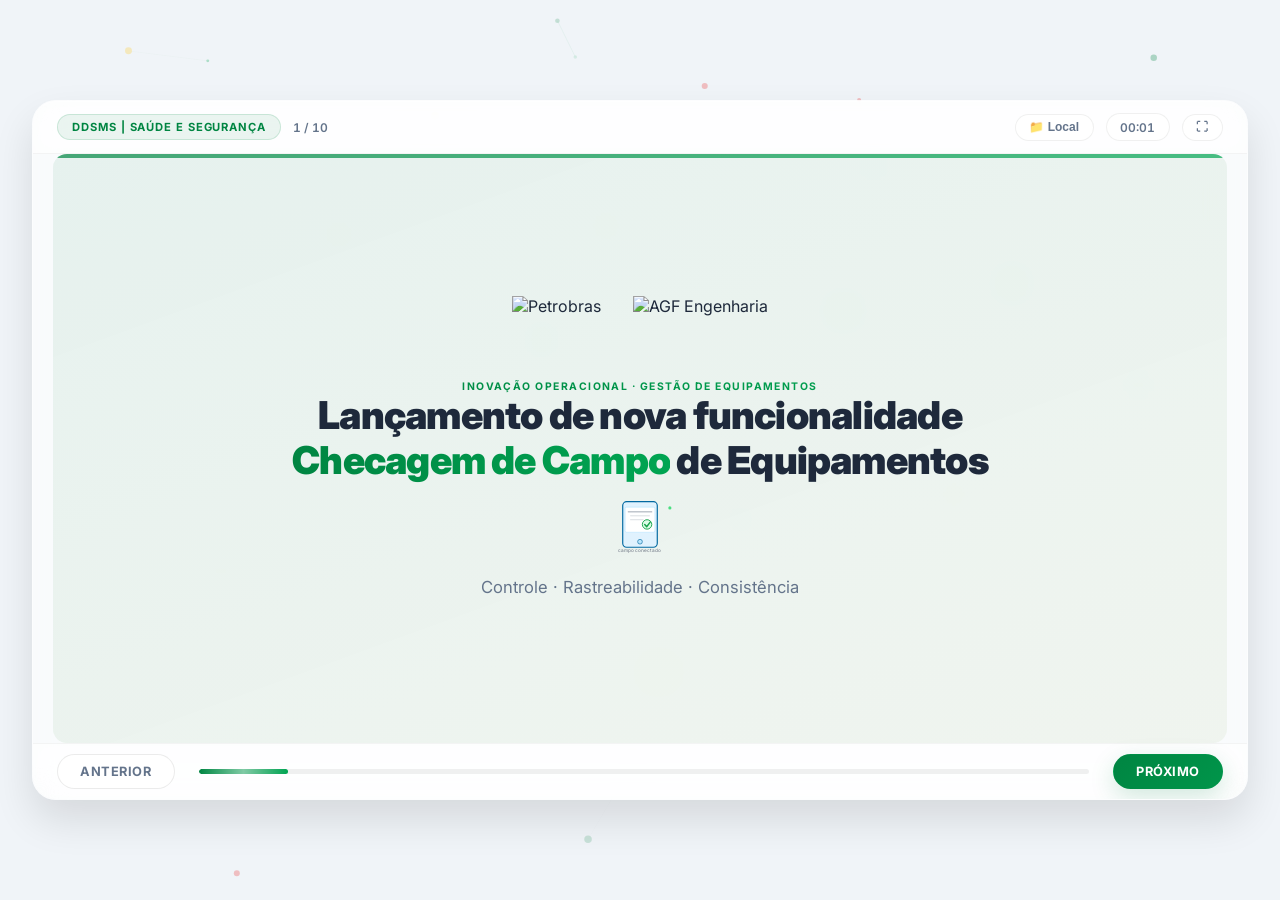
==== commit c936fb3b: "Add brand field to presentations and update related UI components" ====
--- a/new.html
+++ b/new.html
@@ -22,7 +22,7 @@
     <main id="presentationCard">
         <div class="presentation-header">
             <div class="header-left">
-                <div class="brand-pill">DDSMS | Saúde e Segurança</div>
+                <div id="brand-pill" class="brand-pill">DDSMS | Saúde e Segurança</div>
                 <div id="slideIndicator" class="slide-indicator" aria-live="polite">1 / 10</div>
             </div>
             <div class="header-right">
@@ -400,38 +400,38 @@
         <div class="animated-item section-kicker mb-2">Roadmap</div>
         <h2 class="animated-item section-title text-gray-800 mb-8">Pr&oacute;ximos passos</h2>
         <div class="animated-item delay-1" style="position:relative;padding-bottom:1rem;">
-            <div style="position:absolute;top:28px;left:0;right:0;height:3px;background:linear-gradient(90deg,#008542 0%,#00A552 40%,#d1d5db 60%,#d1d5db 100%);border-radius:2px;"></div>
+            <div style="position:absolute;top:28px;left:0;right:0;height:3px;background:linear-gradient(90deg,#008542 0%,#00A552 40%,#d1d5db 60%,#d1d5db 100%);border-radius:2px;z-index:0;"></div>
             <div class="grid grid-cols-5 gap-3">
                 <div class="eqa-fadeup delay-1 flex flex-col items-center">
-                    <div style="width:56px;height:56px;background:#008542;border-radius:50%;display:flex;align-items:center;justify-content:center;margin-bottom:.75rem;box-shadow:0 4px 12px rgba(0,133,66,.3);">
+                    <div style="width:56px;height:56px;background:#008542;border-radius:50%;display:flex;align-items:center;justify-content:center;margin-bottom:.75rem;box-shadow:0 4px 12px rgba(0,133,66,.3);position:relative;z-index:1;">
                         <svg viewBox="0 0 24 24" width="24" height="24" fill="none" stroke="white" stroke-width="2.2"><path d="M9 12l2 2 4-4M7 4h10a2 2 0 0 1 2 2v14a2 2 0 0 1-2 2H7a2 2 0 0 1-2-2V6a2 2 0 0 1 2-2z"/></svg>
                     </div>
                     <div class="text-xs font-bold text-emerald-800 text-center">In&iacute;cio da utiliza&ccedil;&atilde;o</div>
                     <div style="margin-top:.4rem;padding:.2rem .6rem;background:#dcfce7;color:#065f46;border-radius:999px;font-size:.65rem;font-weight:700;">AGORA</div>
                 </div>
                 <div class="eqa-fadeup2 delay-1 flex flex-col items-center">
-                    <div style="width:56px;height:56px;background:#00A552;border-radius:50%;display:flex;align-items:center;justify-content:center;margin-bottom:.75rem;box-shadow:0 4px 12px rgba(0,165,82,.3);">
+                    <div style="width:56px;height:56px;background:#00A552;border-radius:50%;display:flex;align-items:center;justify-content:center;margin-bottom:.75rem;box-shadow:0 4px 12px rgba(0,165,82,.3);position:relative;z-index:1;">
                         <svg viewBox="0 0 24 24" width="24" height="24" fill="none" stroke="white" stroke-width="2.2"><path d="M3 3v18h18M7 14l4-4 4 4 4-8"/></svg>
                     </div>
                     <div class="text-xs font-bold text-emerald-800 text-center">Acompanhamento inicial</div>
                     <div style="margin-top:.4rem;padding:.2rem .6rem;background:#dcfce7;color:#065f46;border-radius:999px;font-size:.65rem;font-weight:700;">SEM. 1-2</div>
                 </div>
                 <div class="eqa-fadeup3 delay-2 flex flex-col items-center">
-                    <div style="width:56px;height:56px;background:#e5e7eb;border:2px solid #d1d5db;border-radius:50%;display:flex;align-items:center;justify-content:center;margin-bottom:.75rem;">
+                    <div style="width:56px;height:56px;background:#e5e7eb;border:2px solid #d1d5db;border-radius:50%;display:flex;align-items:center;justify-content:center;margin-bottom:.75rem;position:relative;z-index:1;">
                         <svg viewBox="0 0 24 24" width="24" height="24" fill="none" stroke="#6b7280" stroke-width="2.2"><path d="M21 15a2 2 0 0 1-2 2H7l-4 4V5a2 2 0 0 1 2-2h14a2 2 0 0 1 2 2z"/></svg>
                     </div>
                     <div class="text-xs font-bold text-gray-600 text-center">Canal para d&uacute;vidas</div>
                     <div style="margin-top:.4rem;padding:.2rem .6rem;background:#f3f4f6;color:#6b7280;border-radius:999px;font-size:.65rem;font-weight:700;">CONTINUO</div>
                 </div>
                 <div class="eqa-fadeup4 delay-2 flex flex-col items-center">
-                    <div style="width:56px;height:56px;background:#e5e7eb;border:2px solid #d1d5db;border-radius:50%;display:flex;align-items:center;justify-content:center;margin-bottom:.75rem;">
+                    <div style="width:56px;height:56px;background:#e5e7eb;border:2px solid #d1d5db;border-radius:50%;display:flex;align-items:center;justify-content:center;margin-bottom:.75rem;position:relative;z-index:1;">
                         <svg viewBox="0 0 24 24" width="24" height="24" fill="none" stroke="#6b7280" stroke-width="2.2"><path d="M11 4H4a2 2 0 0 0-2 2v14a2 2 0 0 0 2 2h14a2 2 0 0 0 2-2v-7M18.5 2.5a2.121 2.121 0 0 1 3 3L12 15l-4 1 1-4 9.5-9.5z"/></svg>
                     </div>
                     <div class="text-xs font-bold text-gray-600 text-center">Coleta de melhorias</div>
                     <div style="margin-top:.4rem;padding:.2rem .6rem;background:#f3f4f6;color:#6b7280;border-radius:999px;font-size:.65rem;font-weight:700;">MES 1</div>
                 </div>
                 <div class="eqa-fadeup5 delay-3 flex flex-col items-center">
-                    <div style="width:56px;height:56px;background:#e5e7eb;border:2px solid #d1d5db;border-radius:50%;display:flex;align-items:center;justify-content:center;margin-bottom:.75rem;">
+                    <div style="width:56px;height:56px;background:#e5e7eb;border:2px solid #d1d5db;border-radius:50%;display:flex;align-items:center;justify-content:center;margin-bottom:.75rem;position:relative;z-index:1;">
                         <svg viewBox="0 0 24 24" width="24" height="24" fill="none" stroke="#6b7280" stroke-width="2.2"><path d="M17 21v-2a4 4 0 0 0-4-4H5a4 4 0 0 0-4 4v2"/><circle cx="9" cy="7" r="4"/><path d="M23 21v-2a4 4 0 0 0-3-3.87M16 3.13a4 4 0 0 1 0 7.75"/></svg>
                     </div>
                     <div class="text-xs font-bold text-gray-600 text-center">Apoio &agrave; ado&ccedil;&atilde;o plena</div>
@@ -531,6 +531,7 @@
                     <div class="ppt-form-row"><label class="ppt-label">Título *</label><input type="text" id="edit-ppt-title" class="ppt-input" placeholder="Título"></div>
                     <div class="ppt-form-row"><label class="ppt-label">Descrição</label><textarea id="edit-ppt-desc" class="ppt-input ppt-textarea" rows="2"></textarea></div>
                     <div class="ppt-form-row"><label class="ppt-label">Autor</label><input type="text" id="edit-ppt-author" class="ppt-input"></div>
+                    <div class="ppt-form-row"><label class="ppt-label">Marca / Tema</label><input type="text" id="edit-ppt-brand" class="ppt-input" placeholder="Ex: DDSMS | Saúde e Segurança"></div>
                     <input type="hidden" id="edit-ppt-id">
                     <div id="edit-ppt-error" class="ppt-error hidden"></div>
                     <div class="ppt-form-actions"><button id="btn-save-ppt-meta" class="ppt-btn ppt-btn--primary">Salvar Informações</button></div>
@@ -572,14 +573,17 @@
                         <span class="slide-editor-bar-title">&#9000;&#65039; HTML</span>
                         <div class="toolbar-snips">
                             <button class="toolbar-btn" data-snip="kicker">Kicker</button>
-                            <button class="toolbar-btn" data-snip="title">H2</button>
+                            <button class="toolbar-btn" data-snip="title">H2 Título</button>
                             <button class="toolbar-btn" data-snip="lead">Lead</button>
                             <div class="toolbar-sep"></div>
-                            <button class="toolbar-btn" data-snip="card-success">✅ Card</button>
-                            <button class="toolbar-btn" data-snip="card-danger">⚠️ Card</button>
+                            <button class="toolbar-btn" data-snip="card-success">Card ✅</button>
+                            <button class="toolbar-btn" data-snip="card-danger">Card ⚠️</button>
+                            <button class="toolbar-btn" data-snip="card-warning">Card 🟡</button>
+                            <div class="toolbar-sep"></div>
                             <button class="toolbar-btn" data-snip="list">Lista</button>
+                            <button class="toolbar-btn" data-snip="icon">Ícone</button>
                             <div class="toolbar-sep"></div>
-                            <button class="toolbar-btn toolbar-btn--format" id="btn-format-html">&#10024; Formatar</button>
+                            <button class="toolbar-btn toolbar-btn--format" id="btn-format-html" title="Auto-indentar HTML">&#10024; Formatar</button>
                             <button class="toolbar-btn toolbar-btn--accent" id="btn-slide-template">&#127912; Templates</button>
                         </div>
                     </div>
@@ -628,6 +632,7 @@
             <div class="ppt-form-row" style="margin-top:.75rem;"><label class="ppt-label">Título *</label><input type="text" id="save-current-title" class="ppt-input" placeholder="Título da apresentação"></div>
             <div class="ppt-form-row"><label class="ppt-label">Descrição</label><input type="text" id="save-current-desc" class="ppt-input"></div>
             <div class="ppt-form-row"><label class="ppt-label">Autor</label><input type="text" id="save-current-author" class="ppt-input"></div>
+            <div class="ppt-form-row"><label class="ppt-label">Marca / Tema</label><input type="text" id="save-current-brand" class="ppt-input" placeholder="Ex: DDSMS | Saúde e Segurança"></div>
             <div id="save-current-error" class="ppt-error hidden"></div>
             <div class="ppt-form-actions">
                 <button id="btn-confirm-save-current" class="ppt-btn ppt-btn--primary">&#128190; Salvar no banco</button>
--- a/style.css
+++ b/style.css
@@ -1625,137 +1625,173 @@
     max-height: 100vh;
     border-radius: 0;
     box-shadow: none;
-    padding: 1rem 1.25rem;
+    padding: .875rem 1.25rem;
     display: flex;
     flex-direction: column;
-    gap: .75rem;
+    gap: .625rem;
     overflow: hidden;
     animation: none;
-}
-/* Botão X do editor fullscreen — maior e fixo */
+    background: #f8fafc;
+}
+
+/* Botão X do editor fullscreen */
 .ppt-modal-box--editor .ppt-modal-close {
     width:  2.2rem;
     height: 2.2rem;
-    font-size: 1.4rem;
+    font-size: 1.3rem;
     display: flex;
     align-items: center;
     justify-content: center;
-    background: #f1f5f9;
+    background: rgba(255,255,255,.12);
     border-radius: 50%;
-    color: #374151;
+    color: #e2e8f0;
     font-weight: 700;
+    flex-shrink: 0;
 }
 .ppt-modal-box--editor .ppt-modal-close:hover {
-    background: #fecaca;
-    color: #b91c1c;
-}
-
-/* Linha de campos (título + fundo) */
+    background: rgba(239,68,68,.25);
+    color: #fca5a5;
+}
+
+/* Cabeçalho do editor — fundo escuro para contraste */
+.ppt-modal-box--editor .ppt-modal-header {
+    background: #1e1e2e;
+    border-bottom: 1.5px solid #3d3d56;
+    border-radius: .625rem;
+    padding: .5rem .875rem;
+    margin: 0;
+    flex-shrink: 0;
+}
+.ppt-modal-box--editor .ppt-modal-header h2 {
+    color: #cdd6f4;
+    font-size: 1rem;
+}
+
+/* Linha de campos (título + fundo) — compact */
 .slide-fields-row {
     display: flex;
-    gap: .75rem;
-    flex-wrap: wrap;
+    gap: .625rem;
+    flex-wrap: nowrap;
     flex-shrink: 0;
+    align-items: flex-end;
+}
+.slide-fields-row .ppt-form-row { margin: 0; }
+.slide-fields-row .ppt-label {
+    font-size: .72rem;
+    color: #475569;
+    font-weight: 600;
+    margin-bottom: .2rem;
+}
+.slide-fields-row .ppt-input {
+    padding: .4rem .65rem;
+    font-size: .82rem;
 }
 
 /* Contêiner de divisão principal */
 .slide-editor-split {
     display: flex;
-    gap: .875rem;
+    gap: .75rem;
     flex: 1;
     min-height: 0;
     overflow: hidden;
 }
 
-/* Painel esquerdo — editor */
+/* Painel esquerdo — editor de código */
 .slide-editor-left {
     flex: 1;
     display: flex;
     flex-direction: column;
     min-width: 0;
     min-height: 0;
-}
-
-/* Painel direito — preview */
+    overflow: hidden;
+}
+
+/* Painel direito — preview ao vivo */
 .slide-editor-right {
-    width: 46%;
+    width: 44%;
     flex-shrink: 0;
     display: flex;
     flex-direction: column;
     min-height: 0;
-    gap: 0;
+    overflow: hidden;
 }
 
 /* Barra de ferramentas (topo de cada painel) */
 .slide-editor-bar {
     display: flex;
     align-items: center;
-    gap: .5rem;
-    padding: .4rem .6rem;
+    gap: .4rem;
+    padding: .35rem .6rem;
     background: #2a2a3c;
     border: 1.5px solid #3d3d56;
     border-bottom: none;
     border-radius: .6rem .6rem 0 0;
     flex-shrink: 0;
-    flex-wrap: wrap;
+    flex-wrap: nowrap;
+    overflow: hidden;
 }
 .slide-editor-bar-title {
-    font-size: .72rem;
+    font-size: .68rem;
     font-weight: 700;
     color: #89b4fa;
     text-transform: uppercase;
-    letter-spacing: .06em;
+    letter-spacing: .05em;
     white-space: nowrap;
-    margin-right: .25rem;
-}
-
-/* Snippets na toolbar */
+    flex-shrink: 0;
+    margin-right: .15rem;
+}
+
+/* Snippets na toolbar — scrollável, sem wrap */
 .toolbar-snips {
     display: flex;
     align-items: center;
-    gap: .25rem;
-    flex-wrap: wrap;
+    gap: .22rem;
+    flex-wrap: nowrap;
+    min-width: 0;
+    overflow-x: auto;
+    scrollbar-width: none;
     flex: 1;
 }
+.toolbar-snips::-webkit-scrollbar { display: none; }
+
 .toolbar-btn {
     background: rgba(255,255,255,.07);
     color: #cdd6f4;
     border: 1px solid rgba(255,255,255,.1);
     border-radius: .3rem;
-    padding: .18rem .5rem;
-    font-size: .68rem;
+    padding: .16rem .45rem;
+    font-size: .67rem;
     font-weight: 600;
     cursor: pointer;
     transition: background .12s, border-color .12s;
     white-space: nowrap;
     font-family: inherit;
     line-height: 1.5;
+    flex-shrink: 0;
 }
 .toolbar-btn:hover {
     background: rgba(255,255,255,.15);
-    border-color: rgba(255,255,255,.25);
+    border-color: rgba(255,255,255,.3);
 }
 .toolbar-btn--accent {
     background: rgba(16,185,129,.18);
     border-color: rgba(16,185,129,.4);
     color: #6ee7b7;
-}
-.toolbar-btn--accent:hover {
-    background: rgba(16,185,129,.32);
-}
+    flex-shrink: 0;
+}
+.toolbar-btn--accent:hover { background: rgba(16,185,129,.32); }
 .toolbar-btn--format {
     background: rgba(250,204,21,.12);
     border-color: rgba(250,204,21,.35);
     color: #fde68a;
-}
-.toolbar-btn--format:hover {
-    background: rgba(250,204,21,.22);
-}
+    flex-shrink: 0;
+}
+.toolbar-btn--format:hover { background: rgba(250,204,21,.22); }
 .toolbar-sep {
     width: 1px;
-    height: 16px;
+    height: 14px;
     background: rgba(255,255,255,.15);
-    margin: 0 .1rem;
+    margin: 0 .05rem;
     flex-shrink: 0;
     align-self: center;
 }
@@ -1765,28 +1801,45 @@
     flex: 1;
     min-height: 0;
     position: relative;
-    border-radius: 0 0 .75rem .75rem;
+    border-radius: 0 0 .6rem .6rem;
     overflow: hidden;
     background: #0f172a;
     border: 1.5px solid #3d3d56;
     border-top: none;
+    display: flex;
+    flex-direction: column;
 }
 #slide-preview-frame {
     width: 100%;
-    height: 100%;
+    flex: 1;
     border: none;
     display: block;
+    min-height: 0;
 }
 
 /* Dot de status do preview */
 .preview-dot {
-    font-size: .85rem;
+    font-size: .8rem;
     color: #6ee7b7;
     line-height: 1;
     transition: color .25s;
     flex-shrink: 0;
 }
 .preview-dot.updating { color: #fbbf24; }
+
+/* Form actions dentro do editor — sempre visíveis no rodapé */
+.ppt-modal-box--editor .ppt-form-actions {
+    flex-shrink: 0;
+    border-top: 1px solid #e2e8f0;
+    padding-top: .625rem;
+    margin: 0;
+    background: #f8fafc;
+}
+/* Error no editor — não deve comprimir o split */
+.ppt-modal-box--editor .ppt-error {
+    flex-shrink: 0;
+    margin-bottom: 0;
+}
 
 /* ============================================
    EXPORT PROGRESS OVERLAY
@@ -2109,6 +2162,9 @@
 @keyframes eqaProgress   { from{width:0} to{width:100%} }
 @keyframes eqaFadeUp     { from{opacity:0;transform:translateY(14px)} to{opacity:1;transform:translateY(0)} }
 @keyframes eqaBlipMove   { 0%{offset-distance:0%} 100%{offset-distance:100%} }
+
+/* Fix: roadmap step wrappers devem ficar acima da linha conectora posicionada absolutamente */
+[class*="eqa-fadeup"] { position: relative; z-index: 1; }
 
 .eqa-float     { animation: eqaFloat      3.2s ease-in-out infinite; }
 .eqa-pulse     { animation: eqaPulse      2.2s ease-in-out infinite; transform-origin:50% 50%; }
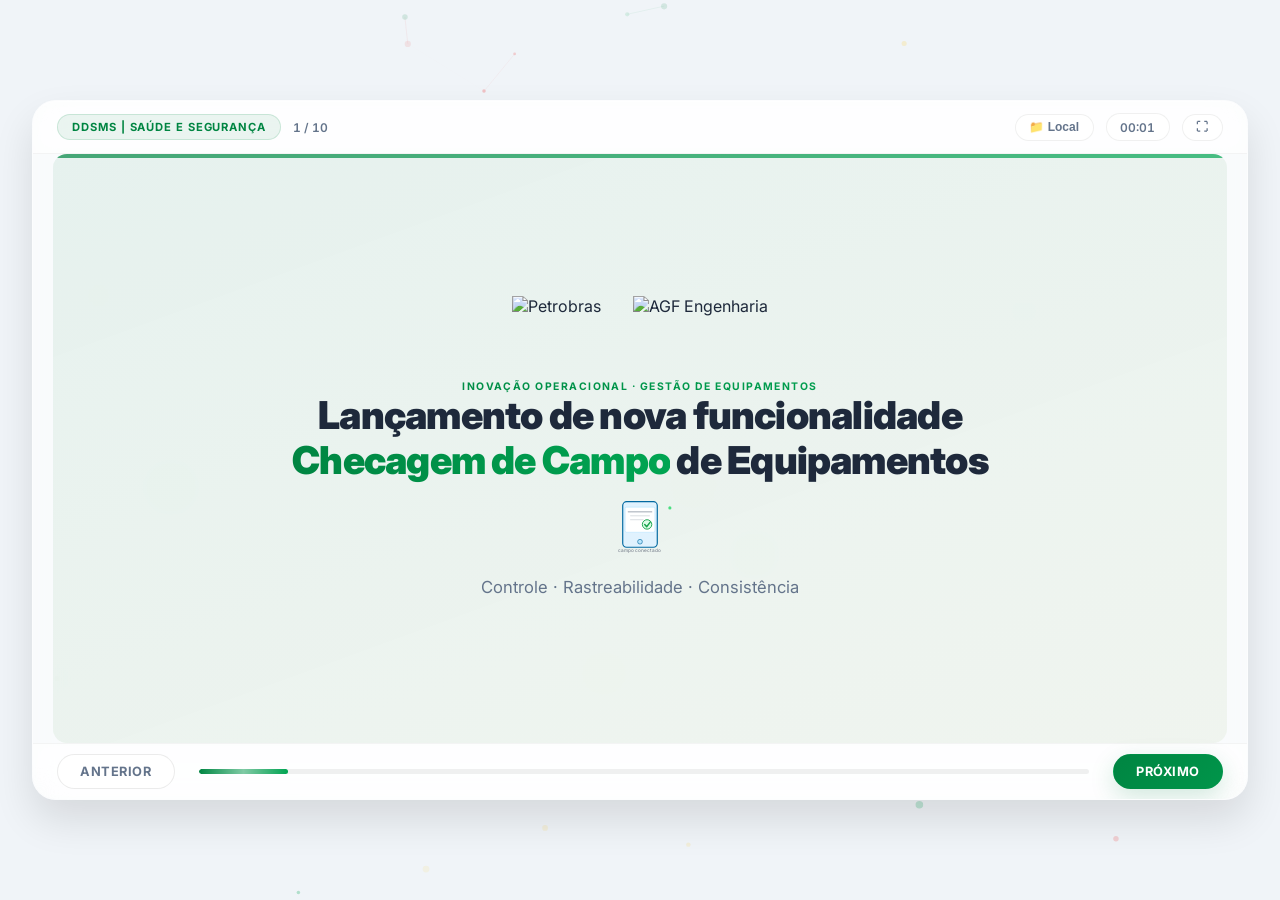
==== commit 6d0244bf: "Add roteiro modal and functionality for presentation scripts" ====
--- a/new.html
+++ b/new.html
@@ -491,7 +491,7 @@
     <!-- Modais Firebase (reutilizados do sistema principal) -->
     <div id="modal-presentations" class="ppt-modal hidden" role="dialog" aria-modal="true">
         <div class="ppt-modal-backdrop"></div>
-        <div class="ppt-modal-box">
+        <div class="ppt-modal-box ppt-modal-box--presentations">
             <div class="ppt-modal-header">
                 <h2>&#128193; Apresentações</h2>
                 <button id="modal-ppt-close" class="ppt-modal-close">&#x2715;</button>
@@ -641,6 +641,23 @@
         </div>
     </div>
 
+    <!-- MODAL: ROTEIRO -->
+    <div id="modal-roteiro" class="ppt-modal hidden" role="dialog" aria-modal="true">
+        <div class="ppt-modal-backdrop"></div>
+        <div class="ppt-modal-box ppt-modal-box--roteiro">
+            <div class="ppt-modal-header">
+                <h2>&#128221; Roteiro da Apresentação</h2>
+                <button id="modal-roteiro-close" class="ppt-modal-close" aria-label="Fechar">&#x2715;</button>
+            </div>
+            <div class="roteiro-toolbar">
+                <span id="roteiro-status" class="roteiro-status"></span>
+                <button id="btn-roteiro-copy" class="ppt-btn ppt-btn--primary ppt-btn--sm">&#128203; Copiar texto</button>
+                <button id="btn-roteiro-download" class="ppt-btn ppt-btn--ghost ppt-btn--sm">&#128190; Baixar .txt</button>
+            </div>
+            <pre id="roteiro-content" class="roteiro-pre"></pre>
+        </div>
+    </div>
+
     <div id="modal-export-progress" class="ppt-modal hidden" role="dialog" aria-modal="true" aria-live="polite">
         <div class="ppt-modal-backdrop"></div>
         <div class="ppt-modal-box" style="max-width:340px;text-align:center;gap:1.25rem;padding:2rem 1.75rem;">
--- a/style.css
+++ b/style.css
@@ -1868,14 +1868,49 @@
     transition: width .3s ease;
 }
 
-/* Botões de download no card de apresentação */
-.ppt-card-btn--dl {
-    background: #f0fdf4;
+/* ── Modal Roteiro ── */
+.ppt-modal-box--roteiro {
+    max-width: 720px;
+    height: 82vh;
+    display: flex;
+    flex-direction: column;
+}
+.roteiro-toolbar {
+    display: flex;
+    align-items: center;
+    gap: .5rem;
+    flex-shrink: 0;
+}
+.roteiro-toolbar .ppt-spacer { flex: 1; }
+.roteiro-status {
+    flex: 1;
+    font-size: .78rem;
     color: #166534;
-    border-color: #bbf7d0;
-    font-weight: 700;
-}
-.ppt-card-btn--dl:hover { background: #dcfce7; border-color: #86efac; }
+    font-weight: 600;
+}
+.ppt-btn--sm {
+    padding: .3rem .7rem;
+    font-size: .78rem;
+}
+.roteiro-pre {
+    flex: 1;
+    min-height: 0;
+    overflow-y: auto;
+    background: #1e1e2e;
+    color: #cdd6f4;
+    font-family: 'SF Mono', 'Fira Code', 'Cascadia Code', monospace;
+    font-size: .78rem;
+    line-height: 1.55;
+    padding: 1rem 1.25rem;
+    border-radius: .625rem;
+    border: 1.5px solid #3d3d56;
+    white-space: pre-wrap;
+    word-break: break-word;
+    margin: 0;
+    tab-size: 4;
+    -webkit-user-select: all;
+    user-select: all;
+}
 
 /* Erro */
 .ppt-error {
@@ -1962,11 +1997,14 @@
     font-size: .875rem;
 }
 
-/* Card de apresentação */
+/* Modal Apresentações — mais largo */
+.ppt-modal-box--presentations { max-width: 680px; }
+
+/* Card de apresentação — layout em 2 linhas */
 .ppt-card {
     display: flex;
-    align-items: flex-start;
-    gap: .75rem;
+    flex-direction: column;
+    gap: .5rem;
     padding: .875rem 1rem;
     border: 1.5px solid #e5e7eb;
     border-radius: .875rem;
@@ -1976,9 +2014,15 @@
 .ppt-card:hover { border-color: #008542; background: #f0fdf4; }
 .ppt-card.active { border-color: #008542; background: #f0fdf4; }
 
+/* Linha superior: info + botões primários */
+.ppt-card-row {
+    display: flex;
+    align-items: center;
+    gap: .75rem;
+}
 .ppt-card-info { flex: 1; min-width: 0; }
 .ppt-card-title {
-    font-size: .875rem;
+    font-size: .9rem;
     font-weight: 700;
     color: #111827;
     white-space: nowrap;
@@ -1988,26 +2032,76 @@
 .ppt-card-meta {
     font-size: .75rem;
     color: #6b7280;
-    margin-top: .2rem;
+    margin-top: .15rem;
 }
 .ppt-card-actions {
     display: flex;
     gap: .35rem;
     flex-shrink: 0;
+    align-items: center;
 }
 .ppt-card-btn {
     background: none;
     border: 1px solid #d1d5db;
     border-radius: .4rem;
-    padding: .25rem .5rem;
+    padding: .25rem .55rem;
     font-size: .75rem;
     cursor: pointer;
     transition: background .12s;
     color: #374151;
+    white-space: nowrap;
 }
 .ppt-card-btn:hover { background: #f3f4f6; }
 .ppt-card-btn.danger { color: #ef4444; border-color: #fecaca; }
 .ppt-card-btn.danger:hover { background: #fef2f2; }
+
+/* Dropdown de downloads */
+.ppt-dl-wrap {
+    position: relative;
+}
+.ppt-dl-trigger {
+    background: #f0fdf4;
+    color: #166534;
+    border: 1px solid #bbf7d0;
+    border-radius: .4rem;
+    padding: .25rem .55rem;
+    font-size: .75rem;
+    font-weight: 700;
+    cursor: pointer;
+    transition: background .12s;
+    white-space: nowrap;
+}
+.ppt-dl-trigger:hover { background: #dcfce7; border-color: #86efac; }
+.ppt-dl-menu {
+    display: none;
+    position: absolute;
+    right: 0;
+    top: calc(100% + 4px);
+    min-width: 155px;
+    background: #fff;
+    border: 1.5px solid #e5e7eb;
+    border-radius: .625rem;
+    box-shadow: 0 8px 24px rgba(0,0,0,.12);
+    z-index: 200;
+    padding: .35rem 0;
+    animation: ppt-modal-in .12s ease;
+}
+.ppt-dl-menu.open { display: block; }
+.ppt-dl-item {
+    display: block;
+    width: 100%;
+    background: none;
+    border: none;
+    text-align: left;
+    padding: .5rem .85rem;
+    font-size: .8rem;
+    color: #374151;
+    cursor: pointer;
+    transition: background .1s;
+    font-family: inherit;
+}
+.ppt-dl-item:hover { background: #f0fdf4; color: #166534; }
+.ppt-dl-item + .ppt-dl-item { border-top: 1px solid #f3f4f6; }
 
 /* Lista de slides no editor */
 .ppt-slide-list {
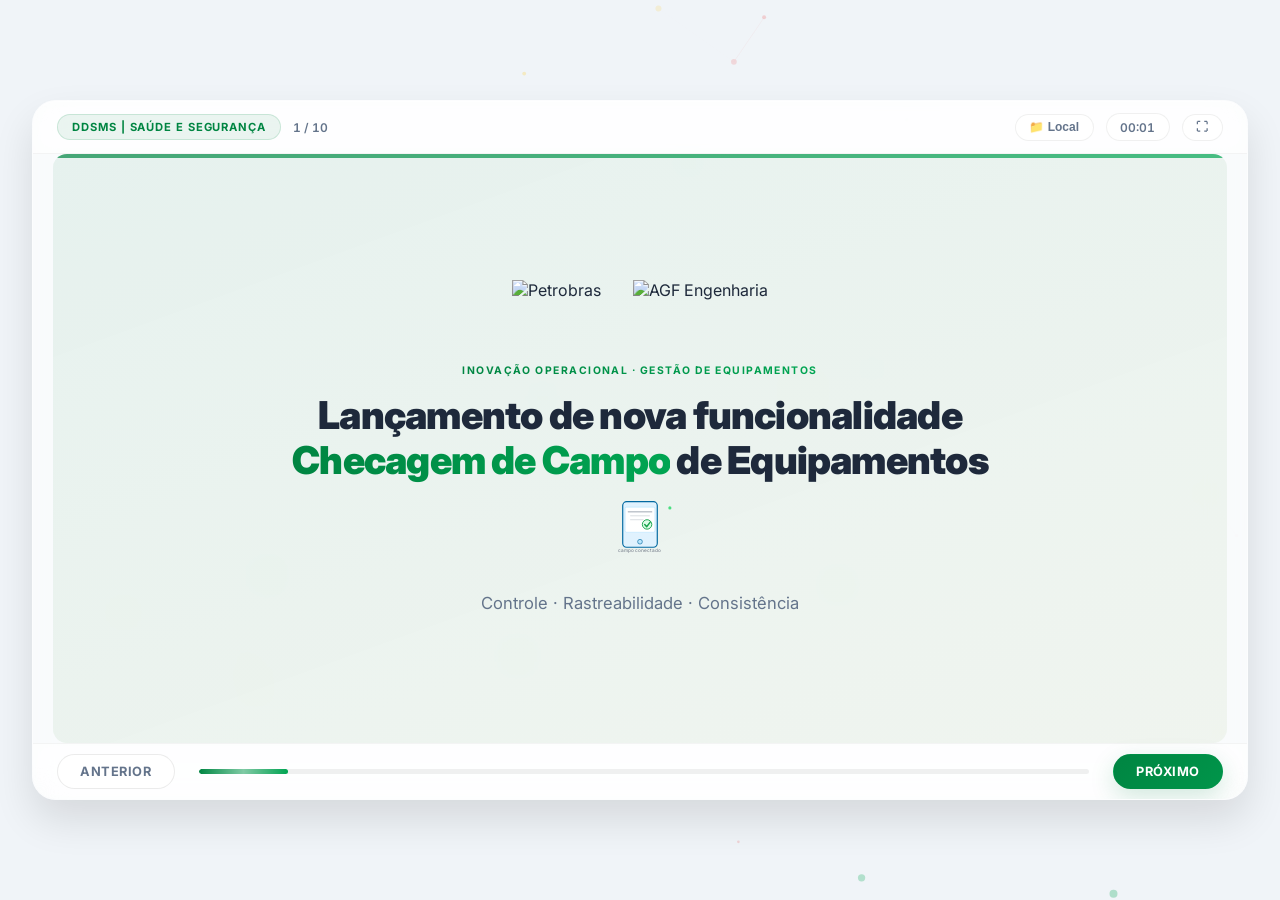
==== commit cbdb19ea: "Enhance roteiro modal with editable and automatic tabs, add loading overlay for presentations, and i" ====
--- a/new.html
+++ b/new.html
@@ -641,7 +641,7 @@
         </div>
     </div>
 
-    <!-- MODAL: ROTEIRO -->
+    <!-- MODAL: ROTEIRO (editável + auto) -->
     <div id="modal-roteiro" class="ppt-modal hidden" role="dialog" aria-modal="true">
         <div class="ppt-modal-backdrop"></div>
         <div class="ppt-modal-box ppt-modal-box--roteiro">
@@ -649,12 +649,29 @@
                 <h2>&#128221; Roteiro da Apresentação</h2>
                 <button id="modal-roteiro-close" class="ppt-modal-close" aria-label="Fechar">&#x2715;</button>
             </div>
-            <div class="roteiro-toolbar">
-                <span id="roteiro-status" class="roteiro-status"></span>
-                <button id="btn-roteiro-copy" class="ppt-btn ppt-btn--primary ppt-btn--sm">&#128203; Copiar texto</button>
-                <button id="btn-roteiro-download" class="ppt-btn ppt-btn--ghost ppt-btn--sm">&#128190; Baixar .txt</button>
-            </div>
-            <pre id="roteiro-content" class="roteiro-pre"></pre>
+
+            <div class="roteiro-tabs">
+                <button class="roteiro-tab active" data-tab="edit">&#9998;&#65039; Meu Roteiro</button>
+                <button class="roteiro-tab" data-tab="auto">&#9881;&#65039; Roteiro Automático</button>
+            </div>
+
+            <div id="roteiro-tab-edit" class="roteiro-tab-panel active">
+                <div class="roteiro-toolbar">
+                    <span id="roteiro-edit-status" class="roteiro-status"></span>
+                    <button id="btn-roteiro-save" class="ppt-btn ppt-btn--primary ppt-btn--sm">&#128190; Salvar</button>
+                    <button id="btn-roteiro-copy-edit" class="ppt-btn ppt-btn--ghost ppt-btn--sm">&#128203; Copiar</button>
+                </div>
+                <textarea id="roteiro-editor" class="roteiro-textarea" placeholder="Escreva aqui suas falas, bulletpoints, anotações..."></textarea>
+            </div>
+
+            <div id="roteiro-tab-auto" class="roteiro-tab-panel hidden">
+                <div class="roteiro-toolbar">
+                    <span id="roteiro-status" class="roteiro-status"></span>
+                    <button id="btn-roteiro-copy" class="ppt-btn ppt-btn--primary ppt-btn--sm">&#128203; Copiar texto</button>
+                    <button id="btn-roteiro-download" class="ppt-btn ppt-btn--ghost ppt-btn--sm">&#128190; Baixar .txt</button>
+                </div>
+                <pre id="roteiro-content" class="roteiro-pre"></pre>
+            </div>
         </div>
     </div>
 
--- a/style.css
+++ b/style.css
@@ -1326,17 +1326,18 @@
 }
 
 /* ============================================
-   LOGOS — gentle float
+   LOGOS — gentle float (sutil, sem tremer)
    ============================================ */
 .slide.active .logos-container img {
-    animation: logoFloat 5s ease-in-out infinite;
+    animation: logoFloat 10s 1s ease-in-out infinite;
+    will-change: transform;
 }
 .slide.active .logos-container img:nth-child(2) {
-    animation-delay: 1s;
+    animation-delay: 3s;
 }
 @keyframes logoFloat {
-    0%, 100% { transform: translateY(0); }
-    50%      { transform: translateY(-5px); }
+    0%, 100% { transform: translateY(0) scale(1); }
+    50%      { transform: translateY(-1.5px) scale(1); }
 }
 
 /* ============================================
@@ -1437,8 +1438,120 @@
    UTILITY HELPERS
    ============================================ */
 .hidden { display: none !important; }
-.text-center { text-align: center; }
-.text-left { text-align: left; }
+
+/* ── Slide content wrapper ── */
+.slide-content {
+    width: 100%;
+    max-width: 64rem;
+    margin: 0 auto;
+    display: flex;
+    flex-direction: column;
+    align-items: center;
+}
+
+/* ── Text alignment ── */
+.text-center    { text-align: center; }
+.text-left      { text-align: left; }
+.text-right     { text-align: right; }
+
+/* ── Width / Max-width ── */
+.w-full     { width: 100%; }
+.w-12       { width: 3rem; }
+.w-14       { width: 3.5rem; }
+.w-40       { width: 10rem; }
+.max-w-2xl  { max-width: 42rem; }
+.max-w-3xl  { max-width: 48rem; }
+.max-w-4xl  { max-width: 56rem; }
+.max-w-5xl  { max-width: 64rem; }
+.max-w-6xl  { max-width: 72rem; }
+
+/* ── Margin auto (centering) ── */
+.m-auto     { margin: 0 auto; }
+
+/* ── Margin bottom ── */
+.mb-2  { margin-bottom: .5rem; }
+.mb-3  { margin-bottom: .75rem; }
+.mb-4  { margin-bottom: 1rem; }
+.mb-6  { margin-bottom: 1.5rem; }
+.mb-8  { margin-bottom: 2rem; }
+.mb-10 { margin-bottom: 2.5rem; }
+
+/* ── Margin top ── */
+.mt-2  { margin-top: .5rem; }
+.mt-3  { margin-top: .75rem; }
+.mt-4  { margin-top: 1rem; }
+.mt-5  { margin-top: 1.25rem; }
+.mt-6  { margin-top: 1.5rem; }
+.mt-8  { margin-top: 2rem; }
+.mt-10 { margin-top: 2.5rem; }
+.mt-12 { margin-top: 3rem; }
+
+/* ── Flexbox ── */
+.flex           { display: flex; }
+.flex-col       { flex-direction: column; }
+.flex-wrap      { flex-wrap: wrap; }
+.items-center   { align-items: center; }
+.items-start    { align-items: flex-start; }
+.justify-center { justify-content: center; }
+.justify-between { justify-content: space-between; }
+
+/* ── Gap ── */
+.gap-2  { gap: .5rem; }
+.gap-3  { gap: .75rem; }
+.gap-4  { gap: 1rem; }
+.gap-6  { gap: 1.5rem; }
+.gap-8  { gap: 2rem; }
+
+/* ── Grid ── */
+.grid           { display: grid; }
+.grid-cols-2    { grid-template-columns: repeat(2, 1fr); }
+.grid-cols-3    { grid-template-columns: repeat(3, 1fr); }
+.grid-cols-4    { grid-template-columns: repeat(4, 1fr); }
+.grid-cols-6    { grid-template-columns: repeat(6, 1fr); }
+
+/* ── Text size ── */
+.text-xs    { font-size: .75rem; line-height: 1rem; }
+.text-sm    { font-size: .875rem; line-height: 1.25rem; }
+.text-base  { font-size: 1rem; line-height: 1.5rem; }
+.text-lg    { font-size: 1.125rem; line-height: 1.75rem; }
+.text-xl    { font-size: 1.25rem; line-height: 1.75rem; }
+.text-2xl   { font-size: 1.5rem; line-height: 2rem; }
+.text-3xl   { font-size: 1.875rem; line-height: 2.25rem; }
+.text-4xl   { font-size: 2.25rem; line-height: 2.5rem; }
+.text-5xl   { font-size: 3rem; line-height: 1; }
+
+/* ── Text color ── */
+.text-white       { color: #fff; }
+.text-gray-500    { color: #6b7280; }
+.text-gray-600    { color: #4b5563; }
+.text-gray-700    { color: #374151; }
+.text-gray-800    { color: #1f2937; }
+.text-emerald-700 { color: #047857; }
+.text-emerald-800 { color: #065f46; }
+.text-red-700     { color: #b91c1c; }
+.text-red-900     { color: #7f1d1d; }
+
+/* ── Font weight ── */
+.font-bold      { font-weight: 700; }
+.font-semibold  { font-weight: 600; }
+.font-medium    { font-weight: 500; }
+
+/* ── Misc ── */
+.rounded-xl  { border-radius: .75rem; }
+.rounded-2xl { border-radius: 1rem; }
+.p-4    { padding: 1rem; }
+.p-6    { padding: 1.5rem; }
+.p-8    { padding: 2rem; }
+.leading-relaxed { line-height: 1.625; }
+.tracking-wide   { letter-spacing: .025em; }
+.uppercase       { text-transform: uppercase; }
+
+@media (max-width: 768px) {
+    .grid-cols-2 { grid-template-columns: 1fr; }
+    .grid-cols-3 { grid-template-columns: 1fr; }
+    .grid-cols-4 { grid-template-columns: repeat(2, 1fr); }
+    .grid-cols-6 { grid-template-columns: repeat(2, 1fr); }
+}
 
 /* ============================================
    PRINT
@@ -1875,6 +1988,69 @@
     display: flex;
     flex-direction: column;
 }
+
+/* Abas do roteiro */
+.roteiro-tabs {
+    display: flex;
+    gap: 0;
+    border-bottom: 2px solid #e5e7eb;
+    flex-shrink: 0;
+    margin-bottom: .5rem;
+}
+.roteiro-tab {
+    flex: 1;
+    padding: .55rem .75rem;
+    font-size: .82rem;
+    font-weight: 600;
+    color: #6b7280;
+    background: none;
+    border: none;
+    border-bottom: 2.5px solid transparent;
+    cursor: pointer;
+    transition: color .2s, border-color .2s;
+}
+.roteiro-tab:hover { color: #111827; }
+.roteiro-tab.active {
+    color: #047857;
+    border-bottom-color: #047857;
+}
+
+/* Painéis de aba */
+.roteiro-tab-panel {
+    display: flex;
+    flex-direction: column;
+    flex: 1;
+    min-height: 0;
+    gap: .5rem;
+}
+.roteiro-tab-panel.hidden { display: none; }
+
+/* Textarea editável */
+.roteiro-textarea {
+    flex: 1;
+    min-height: 0;
+    resize: none;
+    background: #fafbfc;
+    color: #1f2937;
+    font-family: 'SF Mono', 'Fira Code', 'Cascadia Code', monospace;
+    font-size: .82rem;
+    line-height: 1.65;
+    padding: 1rem 1.25rem;
+    border-radius: .625rem;
+    border: 1.5px solid #d1d5db;
+    outline: none;
+    transition: border-color .2s;
+    tab-size: 4;
+}
+.roteiro-textarea:focus {
+    border-color: #047857;
+    box-shadow: 0 0 0 3px rgba(4,120,87,.1);
+}
+.roteiro-textarea::placeholder {
+    color: #9ca3af;
+    font-style: italic;
+}
+
 .roteiro-toolbar {
     display: flex;
     align-items: center;
